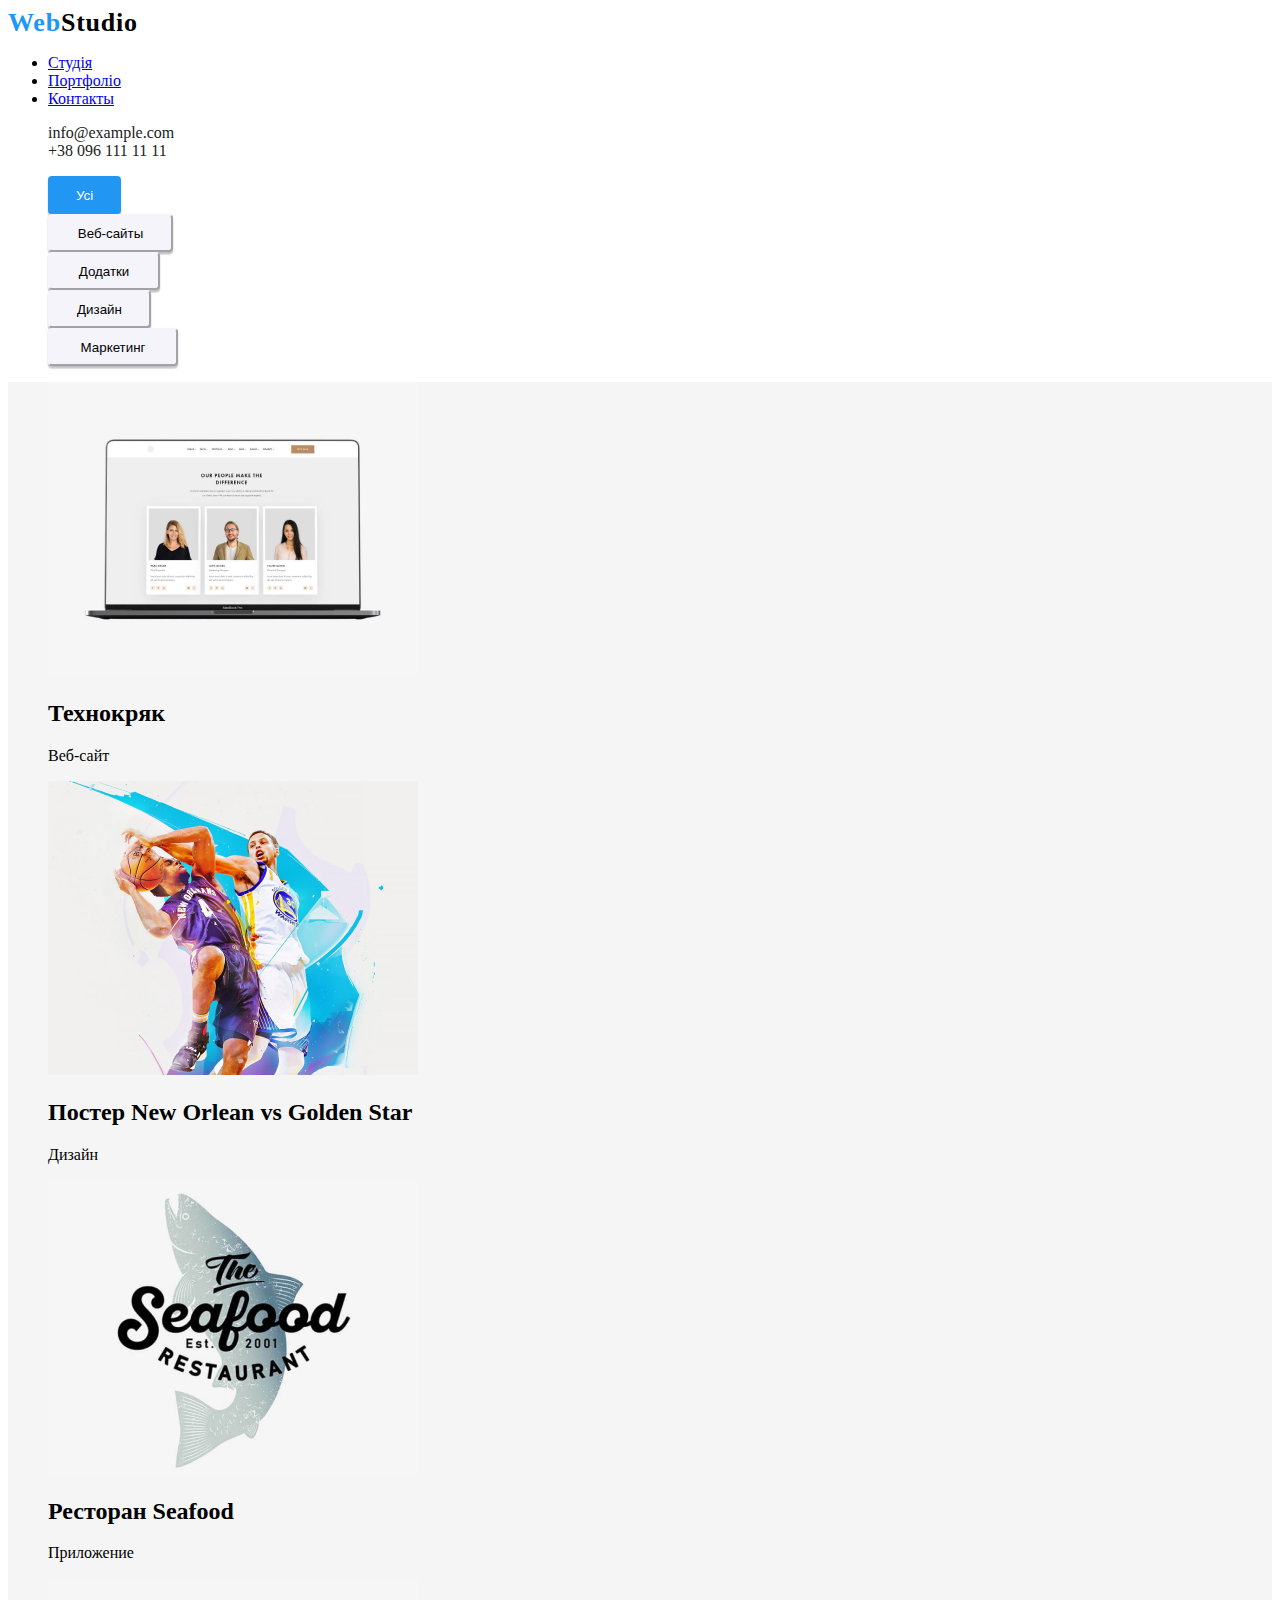
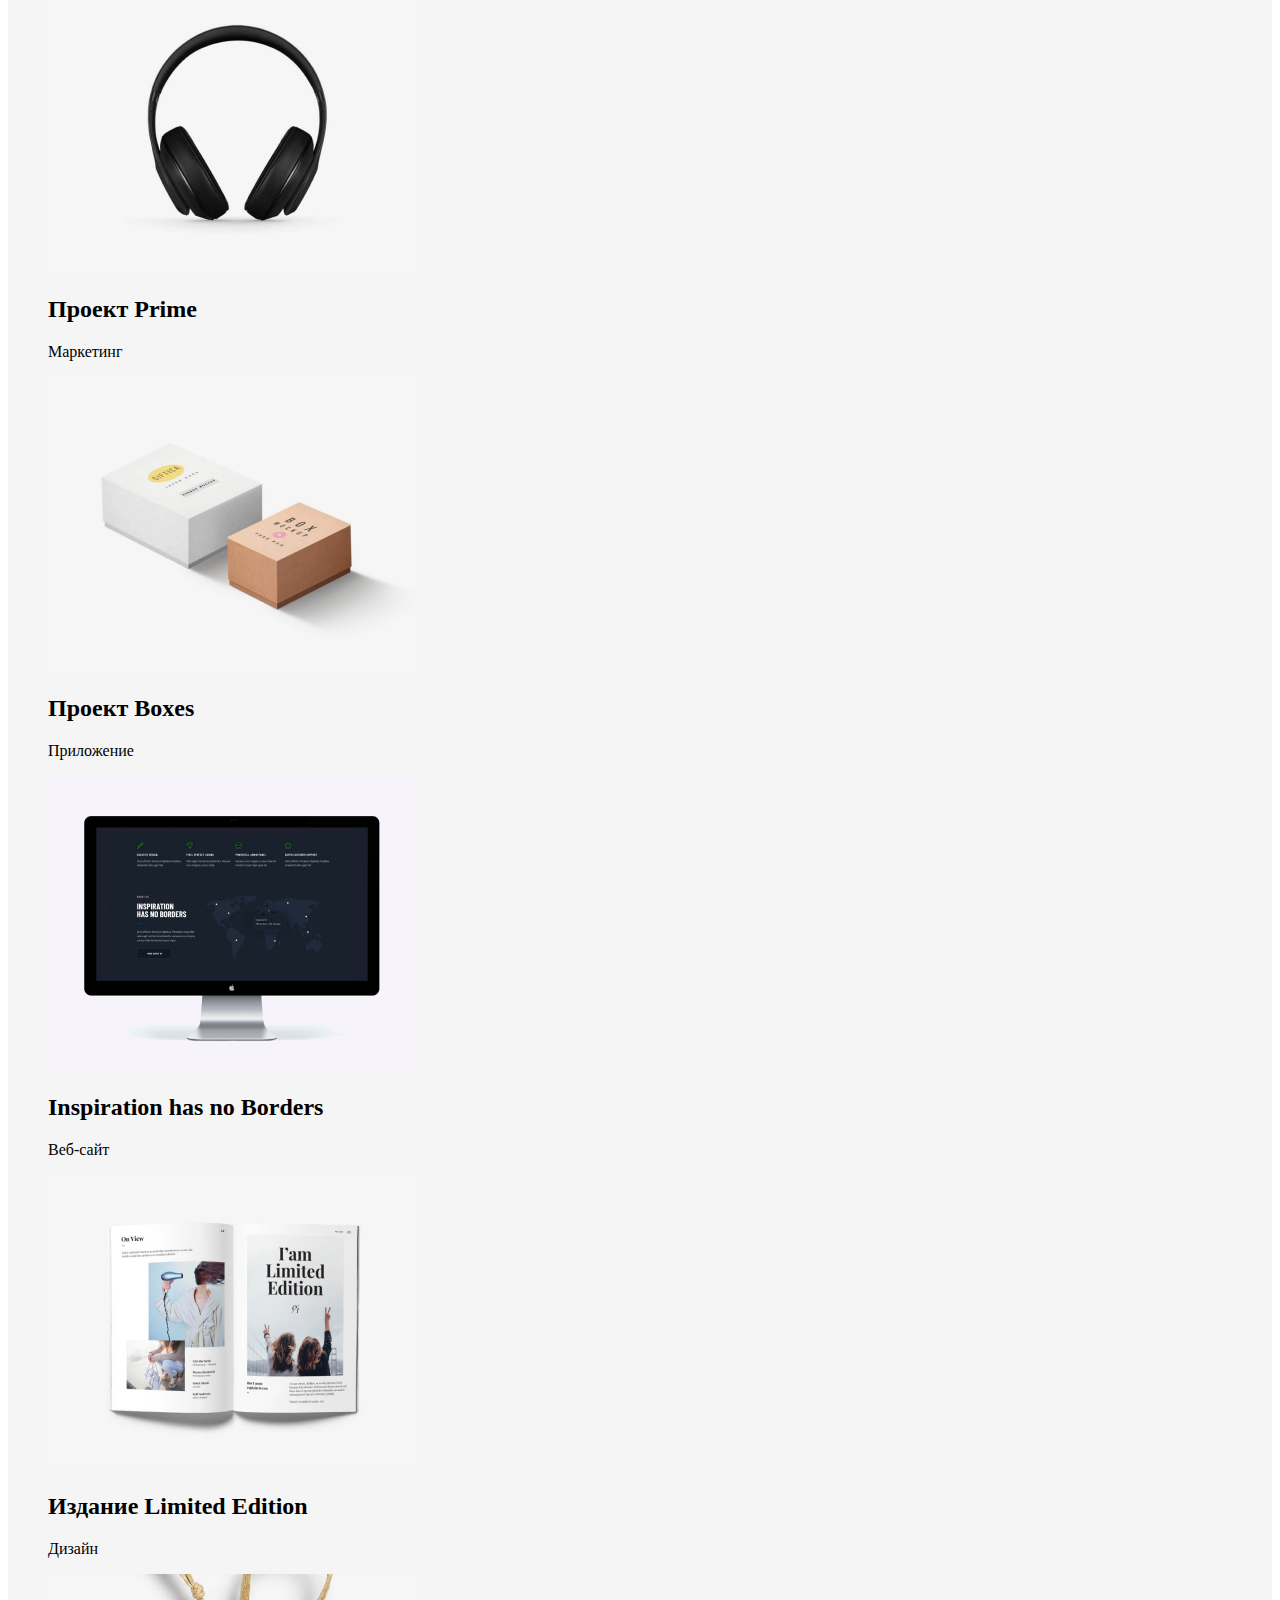
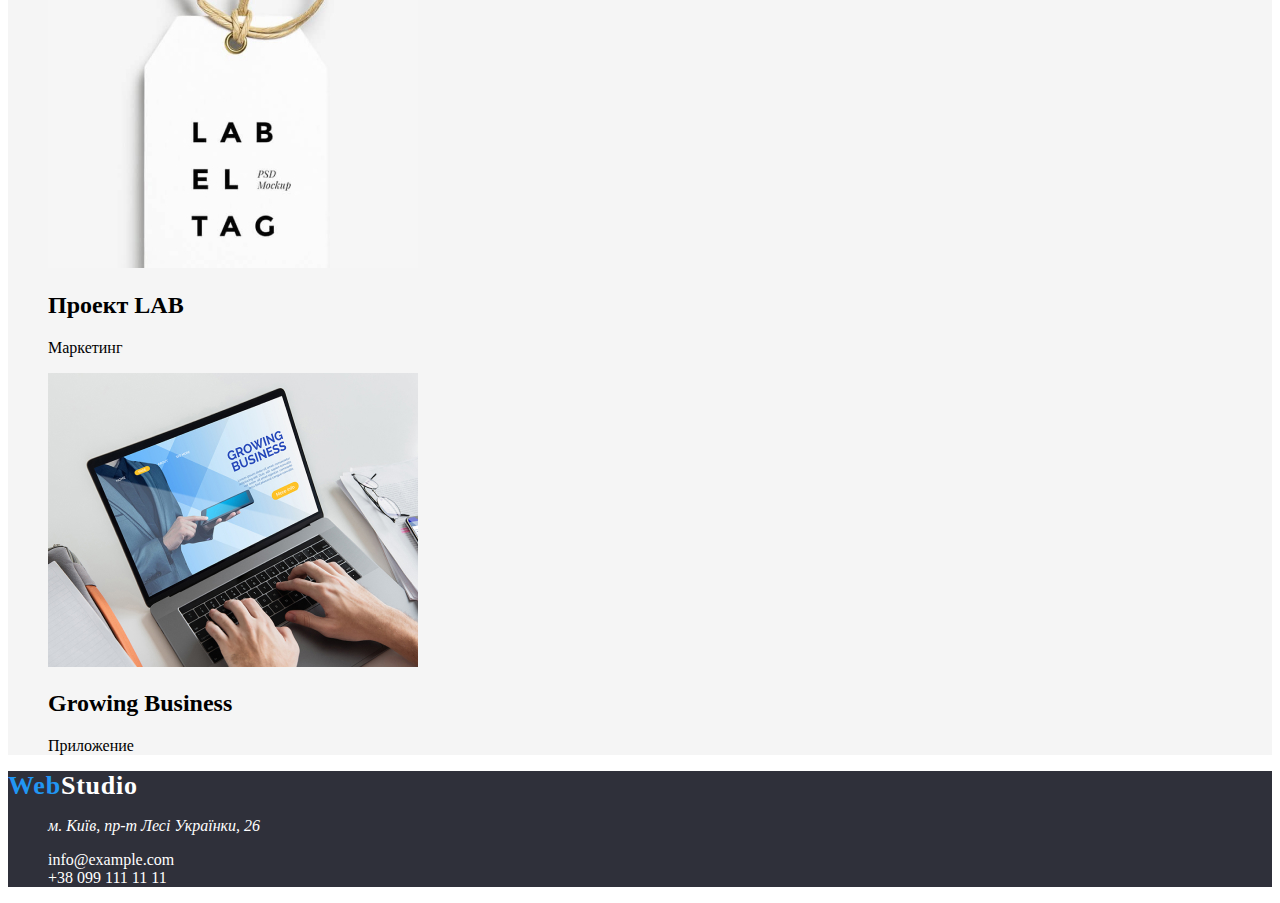
==== portfolio.html @ bb1ee70e "баги" ====
<!DOCTYPE html>
<html lang="uk">
  <head>
    <meta charset="UTF-8" />
    <meta http-equiv="X-UA-Compatible" content="IE=edge" />
    <meta name="viewport" content="width=device-width, initial-scale=1.0" />
    <title>портфолио с кучей ошибок=)</title>
    <link rel="stylesheet" href="css/styles.css" />
  </head>

  <body>
    <header>
      <nav>
        <!--лого-->
        <a class="logo link" href="./index.html">Web<span class="logo-header">Studio</span></a>
        <ul class="site-nav">
          <li>
            <a class="studia-link" href="./index.html">Студія</a>
          </li>
          <li>
            <a class="portfolio-link" href="./portfolio.html">Портфоліо</a>
          </li>
          <li>
            <a class="contact-link" href="#">Контакты</a>
          </li>
        </ul>
      </nav>
      <ul class="ul">
        <li>
          <a class="link" href="mailto:info@devstudio.com">info@example.com</a>
        </li>
        <li>
          <a class="link" href="tel:+380961111111">+38 096 111 11 11</a>
        </li>
      </ul>
    </header>
    <main>
      <!--начало 1 секции-->
      <section class="buttons">
        <ul class="ul">
          <li>
            <button type="button" class="button2">Усі</button>
          </li>
          <li>
            <button type="button" class="button3">Веб-сайты</button>
          </li>
          <li>
            <button type="button" class="button4">Додатки</button>
          </li>
          <li>
            <button type="button" class="button5">Дизайн</button>
          </li>
          <li>
            <button type="button" class="button6">Маркетинг</button>
          </li>
        </ul>
      </section>

      <!--начало 2 секции-->
      <section class="section white">
        <h1 class="visually-hidden">Очеь нужный текст</h1>
        <ul class="ul">
          <li>
            <img src="./image/8.jpg" alt="технокряк" width="370" />
            <h2>Технокряк</h2>
            <p>Веб-сайт</p>
          </li>
          <li>
            <img src="./image/9.jpg" alt="Постер New Orlean vs Golden Star" width="370" />
            <h2>Постер New Orlean vs Golden Star</h2>
            <p>Дизайн</p>
          </li>
          <li>
            <img src="./image/10.jpg" alt="Ресторан Seafood" width="370" />
            <h2>Ресторан Seafood</h2>
            <p>Приложение</p>
          </li>
          <li>
            <img src="./image/11.jpg" alt="Проект Prime" width="370" />
            <h2>Проект Prime</h2>
            <p>Маркетинг</p>
          </li>
          <li>
            <img src="./image/12.jpg" alt="Проект Boxes" width="370" />
            <h2>Проект Boxes</h2>
            <p>Приложение</p>
          </li>
          <li>
            <img src="./image/13.jpg" alt="Inspiration has no Borders" width="370" />
            <h2>Inspiration has no Borders</h2>
            <p>Веб-сайт</p>
          </li>
          <li>
            <img src="./image/14.jpg" alt="Издание Limited Edition" width="370" />
            <h2>Издание Limited Edition</h2>
            <p>Дизайн</p>
          </li>
          <li>
            <img src="./image/15.jpg" alt="Проект LAB" width="370" />
            <h2>Проект LAB</h2>
            <p>Маркетинг</p>
          </li>
          <li>
            <img src="./image/16.jpg" alt="Growing Business" />
            <h2>Growing Business</h2>
            <p>Приложение</p>
          </li>
        </ul>
      </section>
    </main>

    <!--футер-->
    <footer class="footer-black">
      <a class="logo link" href="./index.html">Web<span class="logo-footer">Studio</span></a>
      <address>
        <ul class="ul">
          <li>
            <a
              class="map link"
              href="https://goo.gl/maps/CPtrU1FHBa2aNyZL9"
              target="_blank"
              rel="noopener noreferrer nofollow"
              >м. Київ, пр-т Лесі Українки, 26</a
            >
          </li>
        </ul>
      </address>
      <ul class="ul">
        <li>
          <a class="contacts-footer link" href="mailto:info@example.com">info@example.com</a>
        </li>
        <li>
          <a class="contacts-footer link" href="tel:+380991111111">+38 099 111 11 11</a>
        </li>
      </ul>
    </footer>
  </body>
</html>
---- css/styles.css ----
:root {
  --color-background-primary: #ffffff;
  --color-background-secondary: #f5f4fa;
  --color-background-footer: #2f303a;
  --color-text-primary: #757575;
  --color-text-title: #212121;
  --color-accent: #2196f3;
  --color-logo: #000000;
  --color-hover: #188ce8;
}
.link {
  color: var(--color-text-title);
  text-decoration: none;
  list-style: none;
}
.link:hover {
  color: #2196f3;
}
.ul-header {
  color: var(--color-text-title);
  list-style: none;
  text-decoration: none;
}
.logo {
  font-family: 'Raleway';
  font-style: normal;
  font-weight: 700;
  font-size: 26px;
  letter-spacing: 0.03em;
  color: var(--color-accent);
}
.logo-header {
  color: var(--color-logo);
}
.logo-footer {
  color: var(--color-background-primary);
}
.ul {
  list-style: none;
}
.button {
  background: var(--color-accent);
  box-shadow: 0px 4px 4px rgba(0, 0, 0, 0.15);
  border-radius: 4px;
  color: var(--color-background-primary);
  width: 200px;
  height: 50px;
  border: 0;
}
.button:hover {
  background-color: var(--color-hover);
  color: var(--color-background-primary);
}
.section.black {
  background: var(--color-background-footer);
  color: rgb(255, 255, 255);
  transition: all 3;
}
.section.grey {
  background: var(--color-background-secondary);
}
.section.white {
  background: #f5f5f5;
}
.footer-black {
  color: rgb(255, 255, 255);
  background: #2f303a;
  transition: all 3;
}
.map {
  color: #ffffff;
}
.contacts-footer {
  color: #ffffff;
}
.button2 {
  background: #2196f3;
  width: 73px;
  height: 38px;
  color: #ffffff;
  border: 0;
  box-shadow: 0px 3px 1px rgba(0, 0, 0, 0.1), 0px 1px 2px rgba(0, 0, 0, 0.08),
    0px 2px 2px rgba(0, 0, 0, 0.12);
  border-radius: 4px;
}
.button2:hover {
  background-color: var(--color-hover);
  color: #ffffff;
}
.button3 {
  width: 125px;
  height: 38px;
  background: #f5f4fa;
  border-radius: 4px;
  border: 10;
  border-color: #f5f4fa;
  box-shadow: 0px 3px 1px rgba(0, 0, 0, 0.1), 0px 1px 2px rgba(0, 0, 0, 0.08),
    0px 2px 2px rgba(0, 0, 0, 0.12);
}
.button3:hover {
  border-color: var(--color-hover);
}
.button4 {
  width: 112px;
  height: 38px;
  background: #f5f4fa;
  border-radius: 4px;
  border: 10;
  border-color: #f5f4fa;
  box-shadow: 0px 3px 1px rgba(0, 0, 0, 0.1), 0px 1px 2px rgba(0, 0, 0, 0.08),
    0px 2px 2px rgba(0, 0, 0, 0.12);
}
.button4:hover {
  border-color: var(--color-hover);
}
.button5 {
  width: 103px;
  height: 38px;
  background: #f5f4fa;
  border-radius: 4px;
  border: 10;
  border-color: #f5f4fa;
  box-shadow: 0px 3px 1px rgba(0, 0, 0, 0.1), 0px 1px 2px rgba(0, 0, 0, 0.08),
    0px 2px 2px rgba(0, 0, 0, 0.12);
}
.button5:hover {
  border-color: var(--color-hover);
}
.button6 {
  width: 130px;
  height: 38px;
  background: #f5f4fa;
  border-radius: 4px;
  border: 10;
  border-color: #f5f4fa;
  box-shadow: 0px 3px 1px rgba(0, 0, 0, 0.1), 0px 1px 2px rgba(0, 0, 0, 0.08),
    0px 2px 2px rgba(0, 0, 0, 0.12);
}
.button6:hover {
  border-color: var(--color-hover);
}
/*штука для скрытия текста*/
.visually-hidden {
  position: absolute;
  width: 1px;
  height: 1px;
  margin: -1px;
  border: 0;
  padding: 0;

  white-space: nowrap;
  clip-path: inset(100%);
  clip: rect(0 0 0 0);
  overflow: hidden;
}
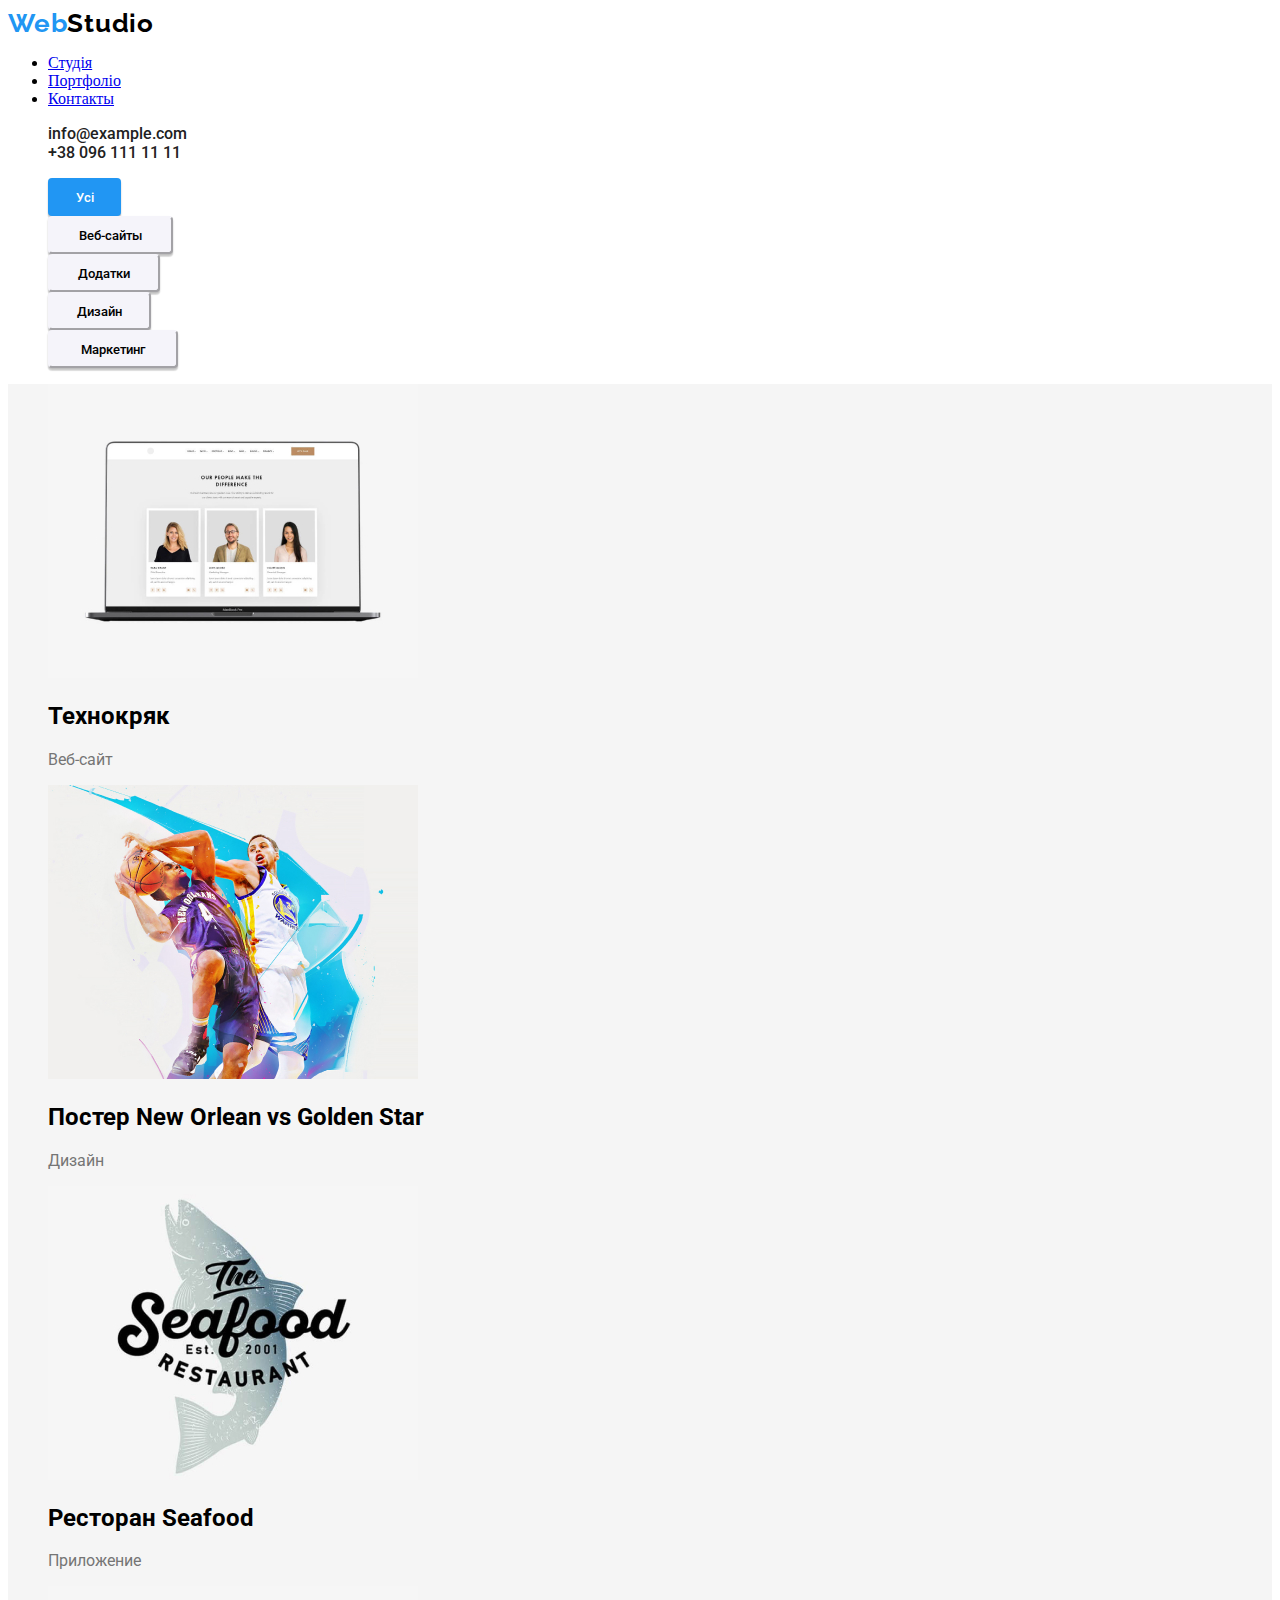
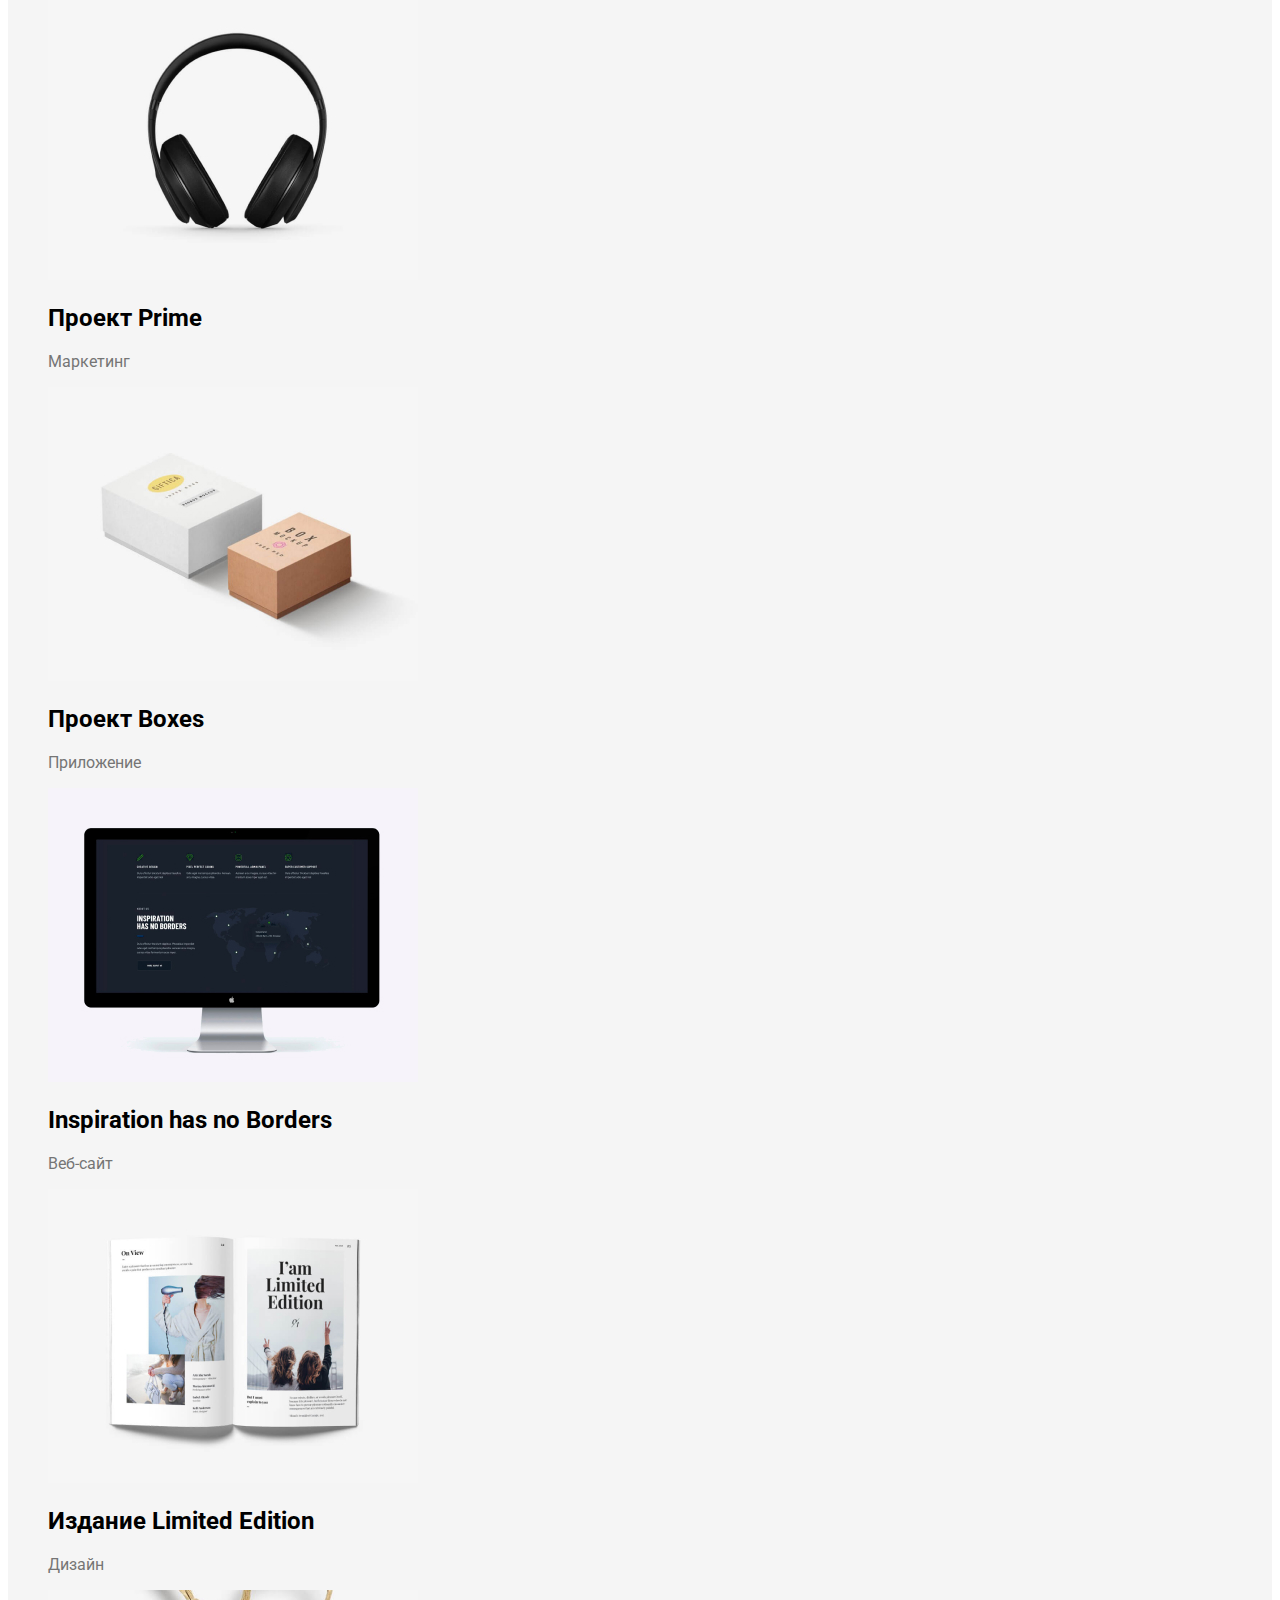
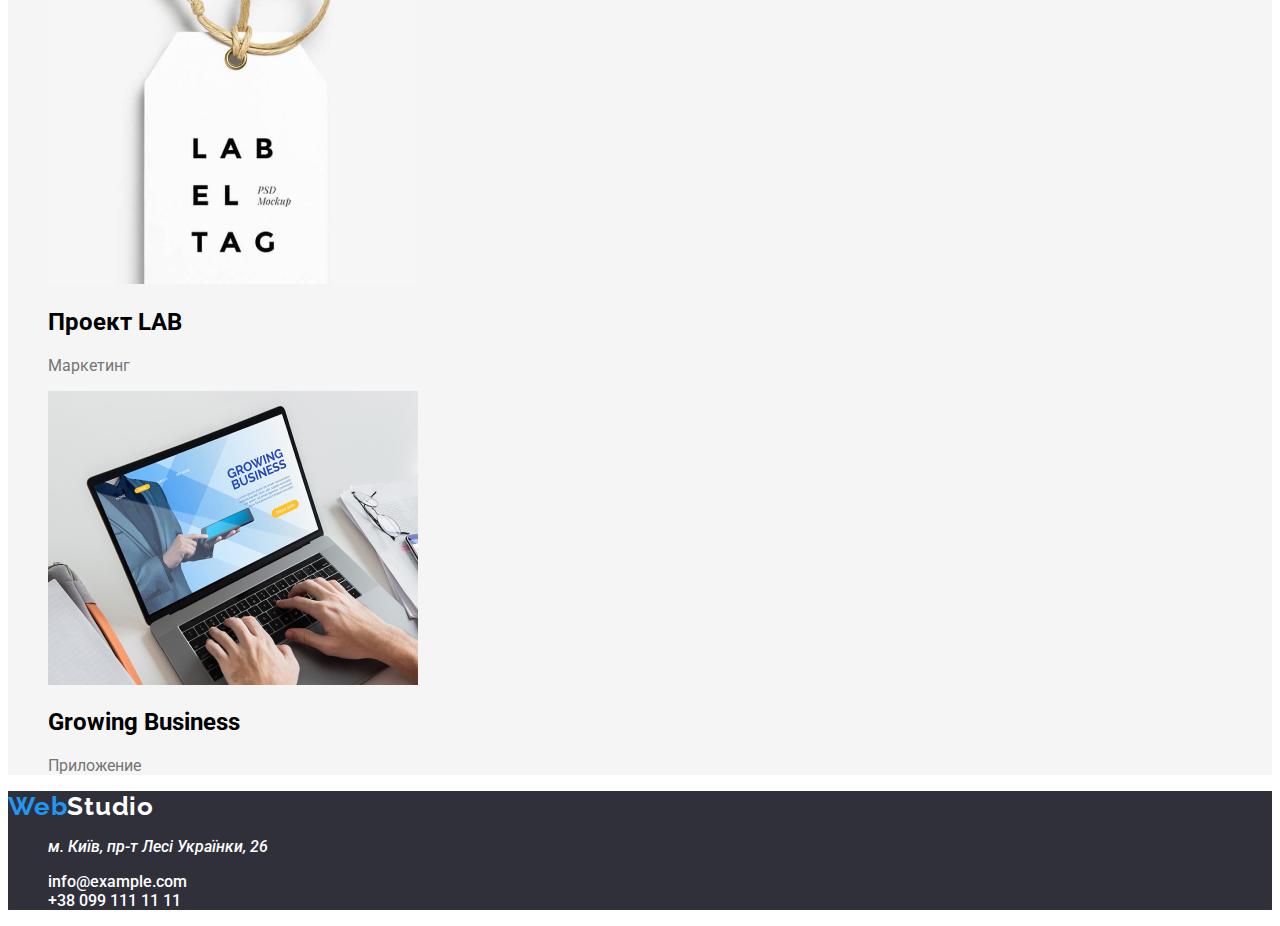
==== commit 1db8d76a: "добавил стили полностью" ====
--- a/portfolio.html
+++ b/portfolio.html
@@ -5,6 +5,10 @@
     <meta http-equiv="X-UA-Compatible" content="IE=edge" />
     <meta name="viewport" content="width=device-width, initial-scale=1.0" />
     <title>портфолио с кучей ошибок=)</title>
+    <link
+      href="https://fonts.googleapis.com/css2?family=Raleway:wght@700&family=Roboto:wght@400;500;700;900&display=swap"
+      rel="stylesheet"
+    />
     <link rel="stylesheet" href="css/styles.css" />
   </head>
 
@@ -14,6 +18,7 @@
         <!--лого-->
         <a class="logo link" href="./index.html">Web<span class="logo-header">Studio</span></a>
         <ul class="site-nav">
+          <!--навигация-->
           <li>
             <a class="studia-link" href="./index.html">Студія</a>
           </li>
@@ -25,7 +30,7 @@
           </li>
         </ul>
       </nav>
-      <ul class="ul">
+      <ul class="ul-header">
         <li>
           <a class="link" href="mailto:info@devstudio.com">info@example.com</a>
         </li>
--- a/css/styles.css
+++ b/css/styles.css
@@ -2,16 +2,22 @@
   --color-background-primary: #ffffff;
   --color-background-secondary: #f5f4fa;
   --color-background-footer: #2f303a;
-  --color-text-primary: #757575;
+  --color-p: #757575;
   --color-text-title: #212121;
   --color-accent: #2196f3;
   --color-logo: #000000;
   --color-hover: #188ce8;
+  --font-main: 'Roboto', sans-serif;
+  --font-logo: 'Raleway', sans-serif;
 }
+/* ===== cтудия,портфолио,контакты почему то не получают стили и остаються с точками =( ===== */
 .link {
   color: var(--color-text-title);
   text-decoration: none;
   list-style: none;
+  font-family: 'Roboto', sans-serif;
+  font-style: Medium;
+  font-weight: 500;
 }
 .link:hover {
   color: #2196f3;
@@ -20,6 +26,9 @@
   color: var(--color-text-title);
   list-style: none;
   text-decoration: none;
+  font-family: 'Roboto', sans-serif;
+  font-style: Medium;
+  font-weight: 500;
 }
 .logo {
   font-family: 'Raleway';
@@ -35,6 +44,23 @@
 .logo-footer {
   color: var(--color-background-primary);
 }
+.h1 {
+  font-family: 'Roboto', sans-serif;
+  font-weight: 900;
+}
+h2 {
+  font-family: 'Roboto', sans-serif;
+  font-weight: 700;
+}
+h3 {
+  font-family: 'Roboto', sans-serif;
+  font-weight: 500;
+}
+p {
+  font-family: 'Roboto', sans-serif;
+  font-weight: 400;
+  color: var(--color-p);
+}
 .ul {
   list-style: none;
 }
@@ -46,6 +72,8 @@
   width: 200px;
   height: 50px;
   border: 0;
+  font-family: 'Roboto', sans-serif;
+  font-weight: 700;
 }
 .button:hover {
   background-color: var(--color-hover);
@@ -82,6 +110,8 @@
   box-shadow: 0px 3px 1px rgba(0, 0, 0, 0.1), 0px 1px 2px rgba(0, 0, 0, 0.08),
     0px 2px 2px rgba(0, 0, 0, 0.12);
   border-radius: 4px;
+  font-family: 'Roboto', sans-serif;
+  font-weight: 500;
 }
 .button2:hover {
   background-color: var(--color-hover);
@@ -96,6 +126,8 @@
   border-color: #f5f4fa;
   box-shadow: 0px 3px 1px rgba(0, 0, 0, 0.1), 0px 1px 2px rgba(0, 0, 0, 0.08),
     0px 2px 2px rgba(0, 0, 0, 0.12);
+  font-family: 'Roboto', sans-serif;
+  font-weight: 500;
 }
 .button3:hover {
   border-color: var(--color-hover);
@@ -109,6 +141,8 @@
   border-color: #f5f4fa;
   box-shadow: 0px 3px 1px rgba(0, 0, 0, 0.1), 0px 1px 2px rgba(0, 0, 0, 0.08),
     0px 2px 2px rgba(0, 0, 0, 0.12);
+  font-family: 'Roboto', sans-serif;
+  font-weight: 500;
 }
 .button4:hover {
   border-color: var(--color-hover);
@@ -122,6 +156,8 @@
   border-color: #f5f4fa;
   box-shadow: 0px 3px 1px rgba(0, 0, 0, 0.1), 0px 1px 2px rgba(0, 0, 0, 0.08),
     0px 2px 2px rgba(0, 0, 0, 0.12);
+  font-family: 'Roboto', sans-serif;
+  font-weight: 500;
 }
 .button5:hover {
   border-color: var(--color-hover);
@@ -135,6 +171,8 @@
   border-color: #f5f4fa;
   box-shadow: 0px 3px 1px rgba(0, 0, 0, 0.1), 0px 1px 2px rgba(0, 0, 0, 0.08),
     0px 2px 2px rgba(0, 0, 0, 0.12);
+  font-family: 'Roboto', sans-serif;
+  font-weight: 500;
 }
 .button6:hover {
   border-color: var(--color-hover);
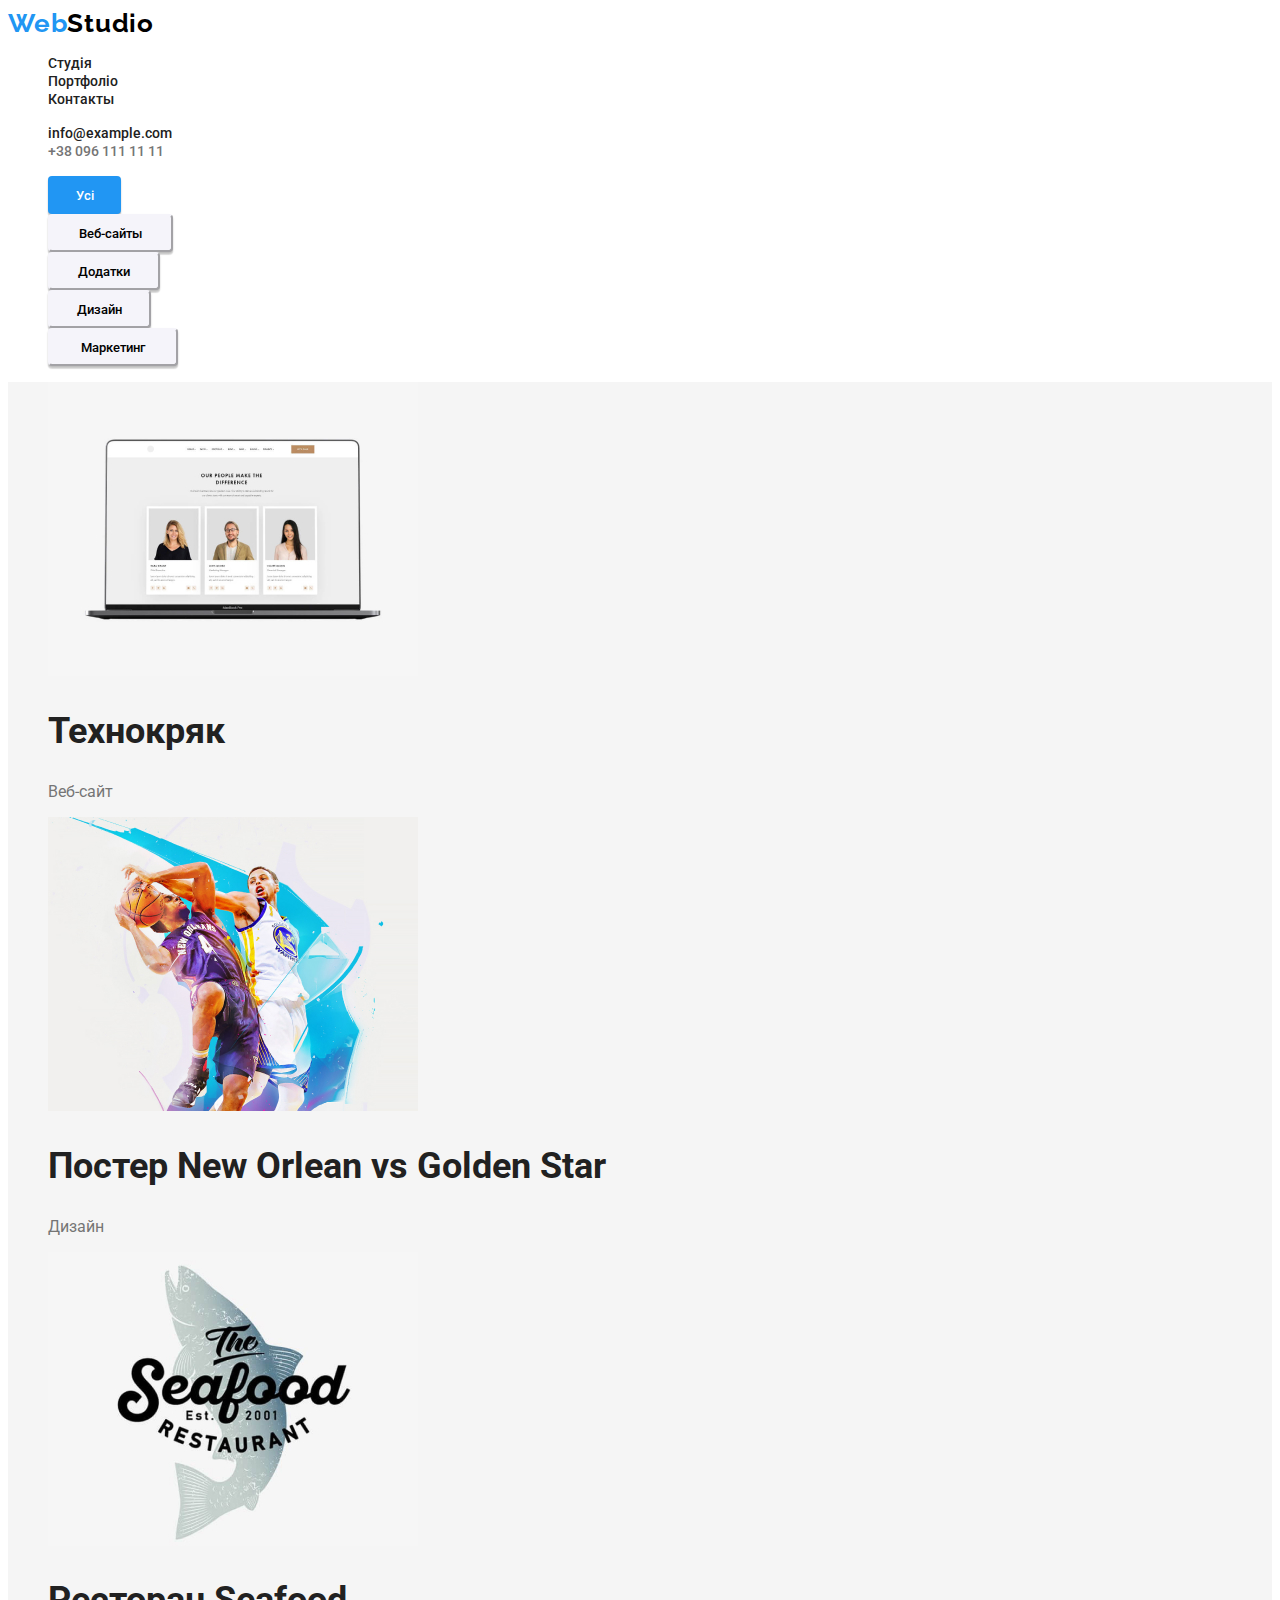
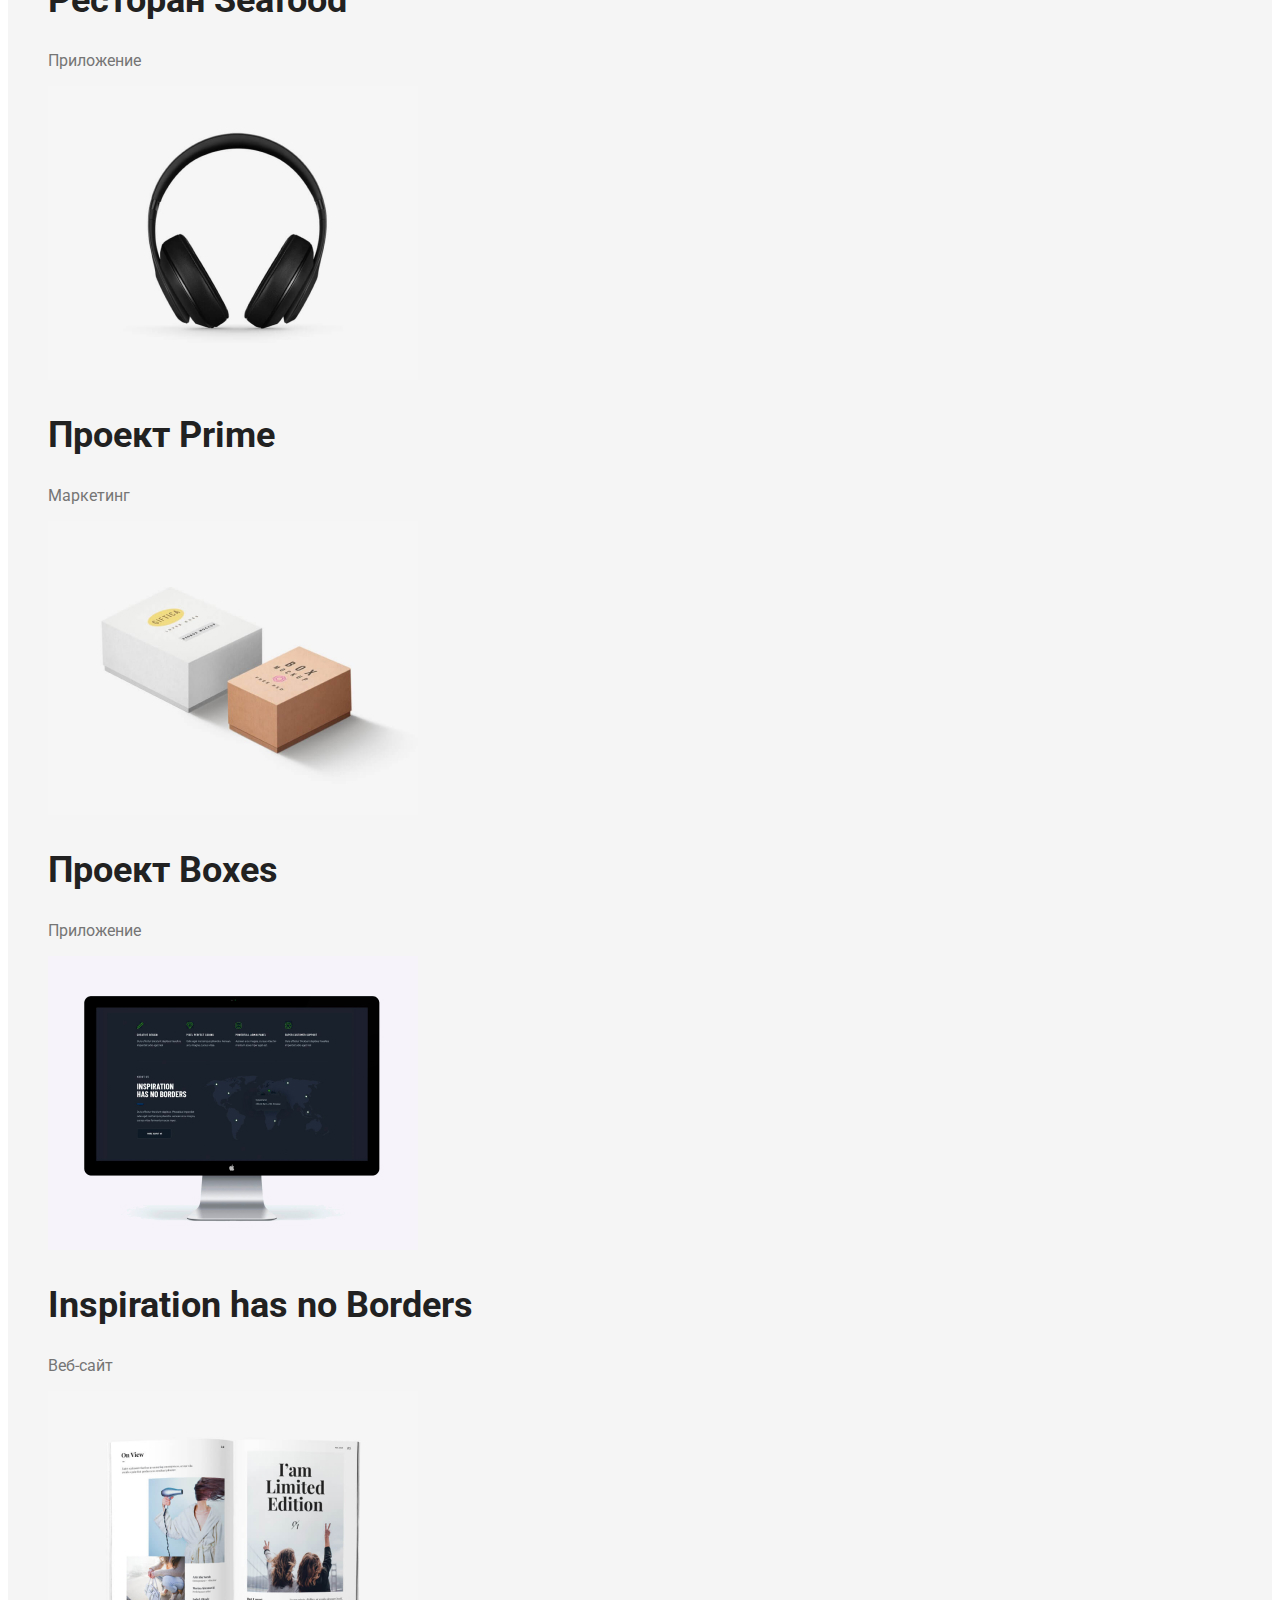
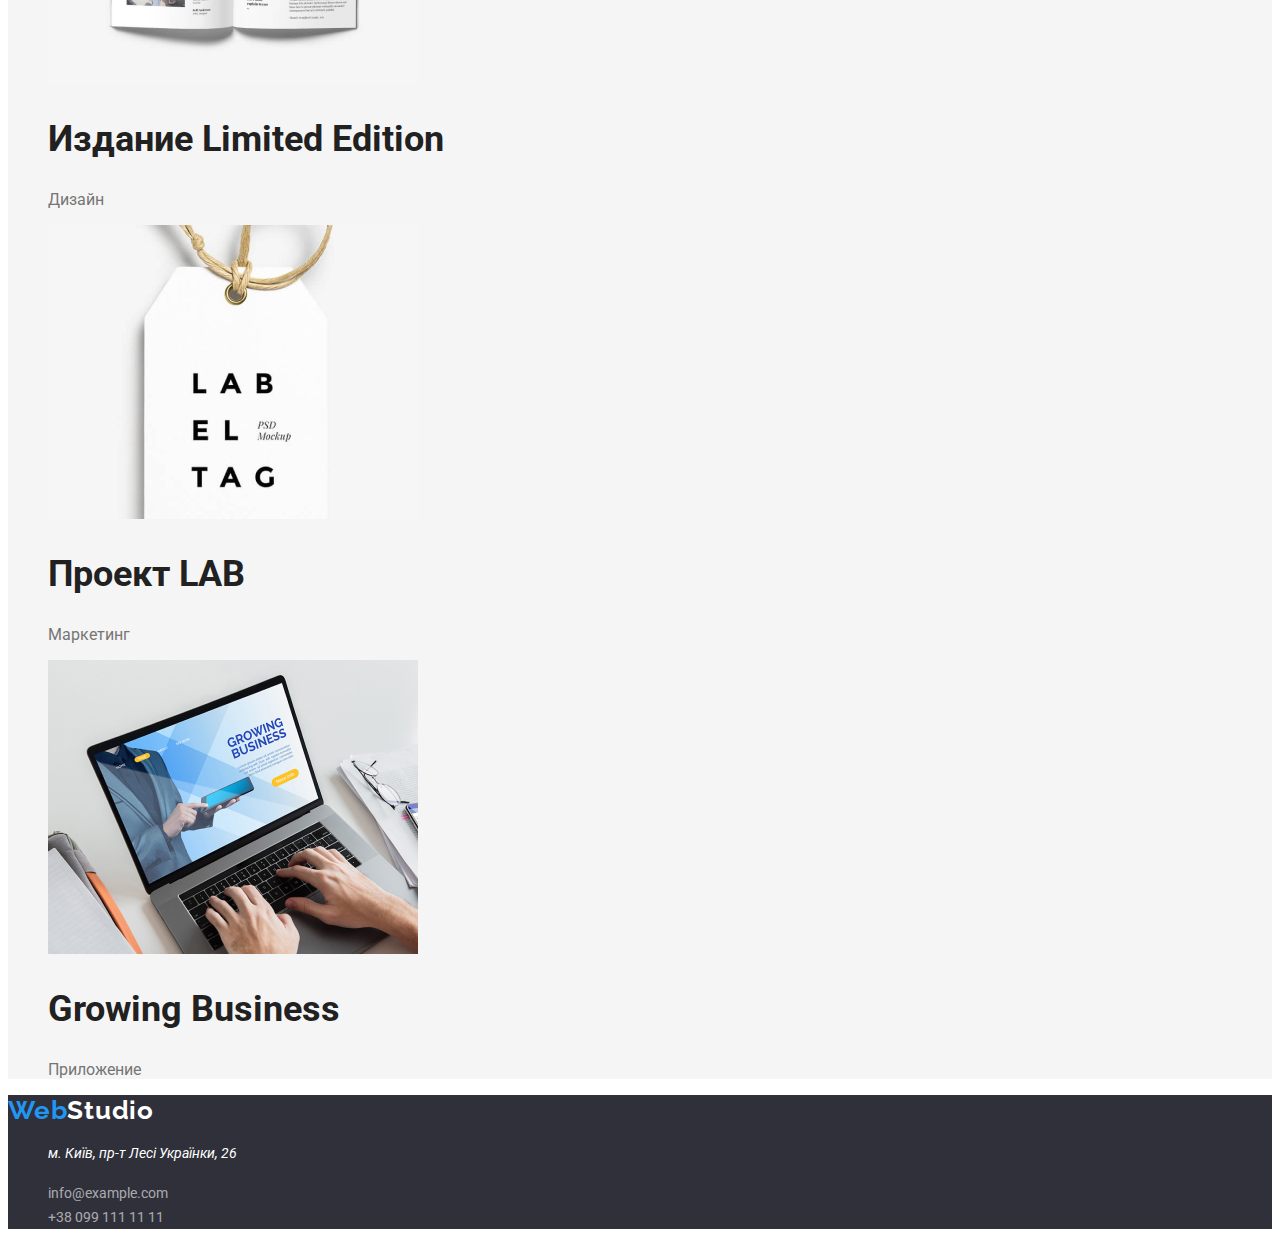
==== commit 4bdf6ed7: "Вроде б исправил" ====
--- a/portfolio.html
+++ b/portfolio.html
@@ -9,7 +9,7 @@
       href="https://fonts.googleapis.com/css2?family=Raleway:wght@700&family=Roboto:wght@400;500;700;900&display=swap"
       rel="stylesheet"
     />
-    <link rel="stylesheet" href="css/styles.css" />
+    <link rel="stylesheet" href="./css/styles.css" />
   </head>
 
   <body>
@@ -32,10 +32,10 @@
       </nav>
       <ul class="ul-header">
         <li>
-          <a class="link" href="mailto:info@devstudio.com">info@example.com</a>
+          <a class="mail-link" href="mailto:info@devstudio.com">info@example.com</a>
         </li>
         <li>
-          <a class="link" href="tel:+380961111111">+38 096 111 11 11</a>
+          <a class="namber-link" href="tel:+380961111111">+38 096 111 11 11</a>
         </li>
       </ul>
     </header>
@@ -67,47 +67,47 @@
         <ul class="ul">
           <li>
             <img src="./image/8.jpg" alt="технокряк" width="370" />
-            <h2>Технокряк</h2>
+            <h2 class="subject">Технокряк</h2>
             <p>Веб-сайт</p>
           </li>
           <li>
             <img src="./image/9.jpg" alt="Постер New Orlean vs Golden Star" width="370" />
-            <h2>Постер New Orlean vs Golden Star</h2>
+            <h2 class="subject">Постер New Orlean vs Golden Star</h2>
             <p>Дизайн</p>
           </li>
           <li>
             <img src="./image/10.jpg" alt="Ресторан Seafood" width="370" />
-            <h2>Ресторан Seafood</h2>
+            <h2 class="subject">Ресторан Seafood</h2>
             <p>Приложение</p>
           </li>
           <li>
             <img src="./image/11.jpg" alt="Проект Prime" width="370" />
-            <h2>Проект Prime</h2>
+            <h2 class="subject">Проект Prime</h2>
             <p>Маркетинг</p>
           </li>
           <li>
             <img src="./image/12.jpg" alt="Проект Boxes" width="370" />
-            <h2>Проект Boxes</h2>
+            <h2 class="subject">Проект Boxes</h2>
             <p>Приложение</p>
           </li>
           <li>
             <img src="./image/13.jpg" alt="Inspiration has no Borders" width="370" />
-            <h2>Inspiration has no Borders</h2>
+            <h2 class="subject">Inspiration has no Borders</h2>
             <p>Веб-сайт</p>
           </li>
           <li>
             <img src="./image/14.jpg" alt="Издание Limited Edition" width="370" />
-            <h2>Издание Limited Edition</h2>
+            <h2 class="subject">Издание Limited Edition</h2>
             <p>Дизайн</p>
           </li>
           <li>
             <img src="./image/15.jpg" alt="Проект LAB" width="370" />
-            <h2>Проект LAB</h2>
+            <h2 class="subject">Проект LAB</h2>
             <p>Маркетинг</p>
           </li>
           <li>
             <img src="./image/16.jpg" alt="Growing Business" />
-            <h2>Growing Business</h2>
+            <h2 class="subject">Growing Business</h2>
             <p>Приложение</p>
           </li>
         </ul>
--- a/css/styles.css
+++ b/css/styles.css
@@ -10,25 +10,91 @@
   --font-main: 'Roboto', sans-serif;
   --font-logo: 'Raleway', sans-serif;
 }
+.body {
+  font-family: 'Roboto', sans-serif;
+  font-weight: 500;
+  list-style: none;
+  text-decoration: none;
+  background-color: #ffffff;
+  color: var(--color-text-title);
+  font-size: 14px;
+}
 /* ===== cтудия,портфолио,контакты почему то не получают стили и остаються с точками =( ===== */
+.studia-link {
+  color: var(--color-text-title);
+  font-family: 'Roboto', sans-serif;
+  font-weight: 500;
+  font-size: 14px;
+  font-style: medium;
+  letter-spacing: 2%;
+  text-decoration: none;
+  line-height: 16px;
+}
+.studia-link:hover {
+  text-decoration: underline;
+  color: #2196f3;
+}
+.portfolio-link {
+  color: var(--color-text-title);
+  font-family: 'Roboto', sans-serif;
+  font-weight: 500;
+  font-size: 14px;
+  font-style: medium;
+  letter-spacing: 2%;
+  text-decoration: none;
+  line-height: 16px;
+}
+.portfolio-link:hover {
+  text-decoration: underline;
+  color: #2196f3;
+}
+.contact-link {
+  color: var(--color-text-title);
+  font-family: 'Roboto', sans-serif;
+  font-weight: 500;
+  font-size: 14px;
+  font-style: medium;
+  letter-spacing: 2%;
+  text-decoration: none;
+  line-height: 16px;
+}
+.contact-link:hover {
+  text-decoration: underline;
+  color: #2196f3;
+}
 .link {
-  color: var(--color-text-title);
-  text-decoration: none;
-  list-style: none;
-  font-family: 'Roboto', sans-serif;
-  font-style: Medium;
-  font-weight: 500;
+  text-decoration: none;
 }
 .link:hover {
-  color: #2196f3;
-}
-.ul-header {
-  color: var(--color-text-title);
-  list-style: none;
-  text-decoration: none;
-  font-family: 'Roboto', sans-serif;
-  font-style: Medium;
-  font-weight: 500;
+  text-decoration: underline;
+}
+.mail-link {
+  color: var(--color-text-title);
+  font-family: 'Roboto', sans-serif;
+  font-weight: 500;
+  font-size: 14px;
+  font-style: medium;
+  letter-spacing: 2%;
+  text-decoration: none;
+  line-height: 16px;
+}
+.mail-link:hover {
+  text-decoration: underline;
+  color: #2196f3;
+}
+.namber-link {
+  color: #757575;
+  font-family: 'Roboto', sans-serif;
+  font-weight: 500;
+  font-size: 14px;
+  font-style: medium;
+  letter-spacing: 2%;
+  text-decoration: none;
+  line-height: 16px;
+}
+.namber-link:hover {
+  text-decoration: underline;
+  color: #2196f3;
 }
 .logo {
   font-family: 'Raleway';
@@ -44,25 +110,48 @@
 .logo-footer {
   color: var(--color-background-primary);
 }
-.h1 {
+.title {
   font-family: 'Roboto', sans-serif;
   font-weight: 900;
-}
-h2 {
+  color: #ffffff;
+  font-style: Black;
+  font-size: 44px;
+  line-height: 60px;
+  line-height: 116%;
+  align: Center;
+  vertical-align: Top;
+  letter-spacing: 6%;
+  text-transform: uppercase;
+}
+.subject {
   font-family: 'Roboto', sans-serif;
   font-weight: 700;
-}
-h3 {
-  font-family: 'Roboto', sans-serif;
-  font-weight: 500;
+  color: var(--color-text-title);
+  font-style: bold;
+  letter-spacing: 3%;
+  font-size: 36px;
+}
+.heading {
+  font-family: 'Roboto', sans-serif;
+  font-weight: 500;
+  color: var(--color-text-title);
+  font-style: Medium;
+  letter-spacing: 3%;
+  font-size: 16px;
 }
 p {
   font-family: 'Roboto', sans-serif;
   font-weight: 400;
   color: var(--color-p);
-}
-.ul {
+  font-style: normal;
+  letter-spacing: 3%;
+  font-size: 16px;
+}
+ul {
   list-style: none;
+}
+.heading-uppercase {
+  text-transform: uppercase;
 }
 .button {
   background: var(--color-accent);
@@ -90,6 +179,82 @@
 .section.white {
   background: #f5f5f5;
 }
+.button2 {
+  background: #2196f3;
+  width: 73px;
+  height: 38px;
+  color: #ffffff;
+  border: 0;
+  box-shadow: 0px 3px 1px rgba(0, 0, 0, 0.1), 0px 1px 2px rgba(0, 0, 0, 0.08),
+    0px 2px 2px rgba(0, 0, 0, 0.12);
+  border-radius: 4px;
+  font-family: 'Roboto', sans-serif;
+  font-weight: 500;
+}
+.button2:hover {
+  background-color: var(--color-hover);
+  color: #ffffff;
+}
+.button3 {
+  width: 125px;
+  height: 38px;
+  background: #f5f4fa;
+  border-radius: 4px;
+  border: 10;
+  border-color: #f5f4fa;
+  box-shadow: 0px 3px 1px rgba(0, 0, 0, 0.1), 0px 1px 2px rgba(0, 0, 0, 0.08),
+    0px 2px 2px rgba(0, 0, 0, 0.12);
+  font-family: 'Roboto', sans-serif;
+  font-weight: 500;
+}
+.button3:hover {
+  border-color: var(--color-hover);
+}
+.button4 {
+  width: 112px;
+  height: 38px;
+  background: #f5f4fa;
+  border-radius: 4px;
+  border: 10;
+  border-color: #f5f4fa;
+  box-shadow: 0px 3px 1px rgba(0, 0, 0, 0.1), 0px 1px 2px rgba(0, 0, 0, 0.08),
+    0px 2px 2px rgba(0, 0, 0, 0.12);
+  font-family: 'Roboto', sans-serif;
+  font-weight: 500;
+}
+.button4:hover {
+  border-color: var(--color-hover);
+}
+.button5 {
+  width: 103px;
+  height: 38px;
+  background: #f5f4fa;
+  border-radius: 4px;
+  border: 10;
+  border-color: #f5f4fa;
+  box-shadow: 0px 3px 1px rgba(0, 0, 0, 0.1), 0px 1px 2px rgba(0, 0, 0, 0.08),
+    0px 2px 2px rgba(0, 0, 0, 0.12);
+  font-family: 'Roboto', sans-serif;
+  font-weight: 500;
+}
+.button5:hover {
+  border-color: var(--color-hover);
+}
+.button6 {
+  width: 130px;
+  height: 38px;
+  background: #f5f4fa;
+  border-radius: 4px;
+  border: 10;
+  border-color: #f5f4fa;
+  box-shadow: 0px 3px 1px rgba(0, 0, 0, 0.1), 0px 1px 2px rgba(0, 0, 0, 0.08),
+    0px 2px 2px rgba(0, 0, 0, 0.12);
+  font-family: 'Roboto', sans-serif;
+  font-weight: 500;
+}
+.button6:hover {
+  border-color: var(--color-hover);
+}
 .footer-black {
   color: rgb(255, 255, 255);
   background: #2f303a;
@@ -97,86 +262,33 @@
 }
 .map {
   color: #ffffff;
+  font-family: 'Roboto', sans-serif;
+  font-weight: 400;
+  font-size: 14px;
+  font-style: medium;
+  letter-spacing: 3%;
+  text-decoration: none;
+  line-height: 24px;
+}
+.map:hover {
+  text-decoration: underline;
+  color: #2196f3;
 }
 .contacts-footer {
-  color: #ffffff;
-}
-.button2 {
-  background: #2196f3;
-  width: 73px;
-  height: 38px;
-  color: #ffffff;
-  border: 0;
-  box-shadow: 0px 3px 1px rgba(0, 0, 0, 0.1), 0px 1px 2px rgba(0, 0, 0, 0.08),
-    0px 2px 2px rgba(0, 0, 0, 0.12);
-  border-radius: 4px;
-  font-family: 'Roboto', sans-serif;
-  font-weight: 500;
-}
-.button2:hover {
-  background-color: var(--color-hover);
-  color: #ffffff;
-}
-.button3 {
-  width: 125px;
-  height: 38px;
-  background: #f5f4fa;
-  border-radius: 4px;
-  border: 10;
-  border-color: #f5f4fa;
-  box-shadow: 0px 3px 1px rgba(0, 0, 0, 0.1), 0px 1px 2px rgba(0, 0, 0, 0.08),
-    0px 2px 2px rgba(0, 0, 0, 0.12);
-  font-family: 'Roboto', sans-serif;
-  font-weight: 500;
-}
-.button3:hover {
-  border-color: var(--color-hover);
-}
-.button4 {
-  width: 112px;
-  height: 38px;
-  background: #f5f4fa;
-  border-radius: 4px;
-  border: 10;
-  border-color: #f5f4fa;
-  box-shadow: 0px 3px 1px rgba(0, 0, 0, 0.1), 0px 1px 2px rgba(0, 0, 0, 0.08),
-    0px 2px 2px rgba(0, 0, 0, 0.12);
-  font-family: 'Roboto', sans-serif;
-  font-weight: 500;
-}
-.button4:hover {
-  border-color: var(--color-hover);
-}
-.button5 {
-  width: 103px;
-  height: 38px;
-  background: #f5f4fa;
-  border-radius: 4px;
-  border: 10;
-  border-color: #f5f4fa;
-  box-shadow: 0px 3px 1px rgba(0, 0, 0, 0.1), 0px 1px 2px rgba(0, 0, 0, 0.08),
-    0px 2px 2px rgba(0, 0, 0, 0.12);
-  font-family: 'Roboto', sans-serif;
-  font-weight: 500;
-}
-.button5:hover {
-  border-color: var(--color-hover);
-}
-.button6 {
-  width: 130px;
-  height: 38px;
-  background: #f5f4fa;
-  border-radius: 4px;
-  border: 10;
-  border-color: #f5f4fa;
-  box-shadow: 0px 3px 1px rgba(0, 0, 0, 0.1), 0px 1px 2px rgba(0, 0, 0, 0.08),
-    0px 2px 2px rgba(0, 0, 0, 0.12);
-  font-family: 'Roboto', sans-serif;
-  font-weight: 500;
-}
-.button6:hover {
-  border-color: var(--color-hover);
-}
+  color: rgba(255, 255, 255, 0.6);
+  font-family: 'Roboto', sans-serif;
+  font-weight: 400;
+  font-size: 14px;
+  font-style: medium;
+  letter-spacing: 3%;
+  text-decoration: none;
+  line-height: 24px;
+}
+.contacts-footer:hover {
+  text-decoration: underline;
+  color: #2196f3;
+}
+
 /*штука для скрытия текста*/
 .visually-hidden {
   position: absolute;
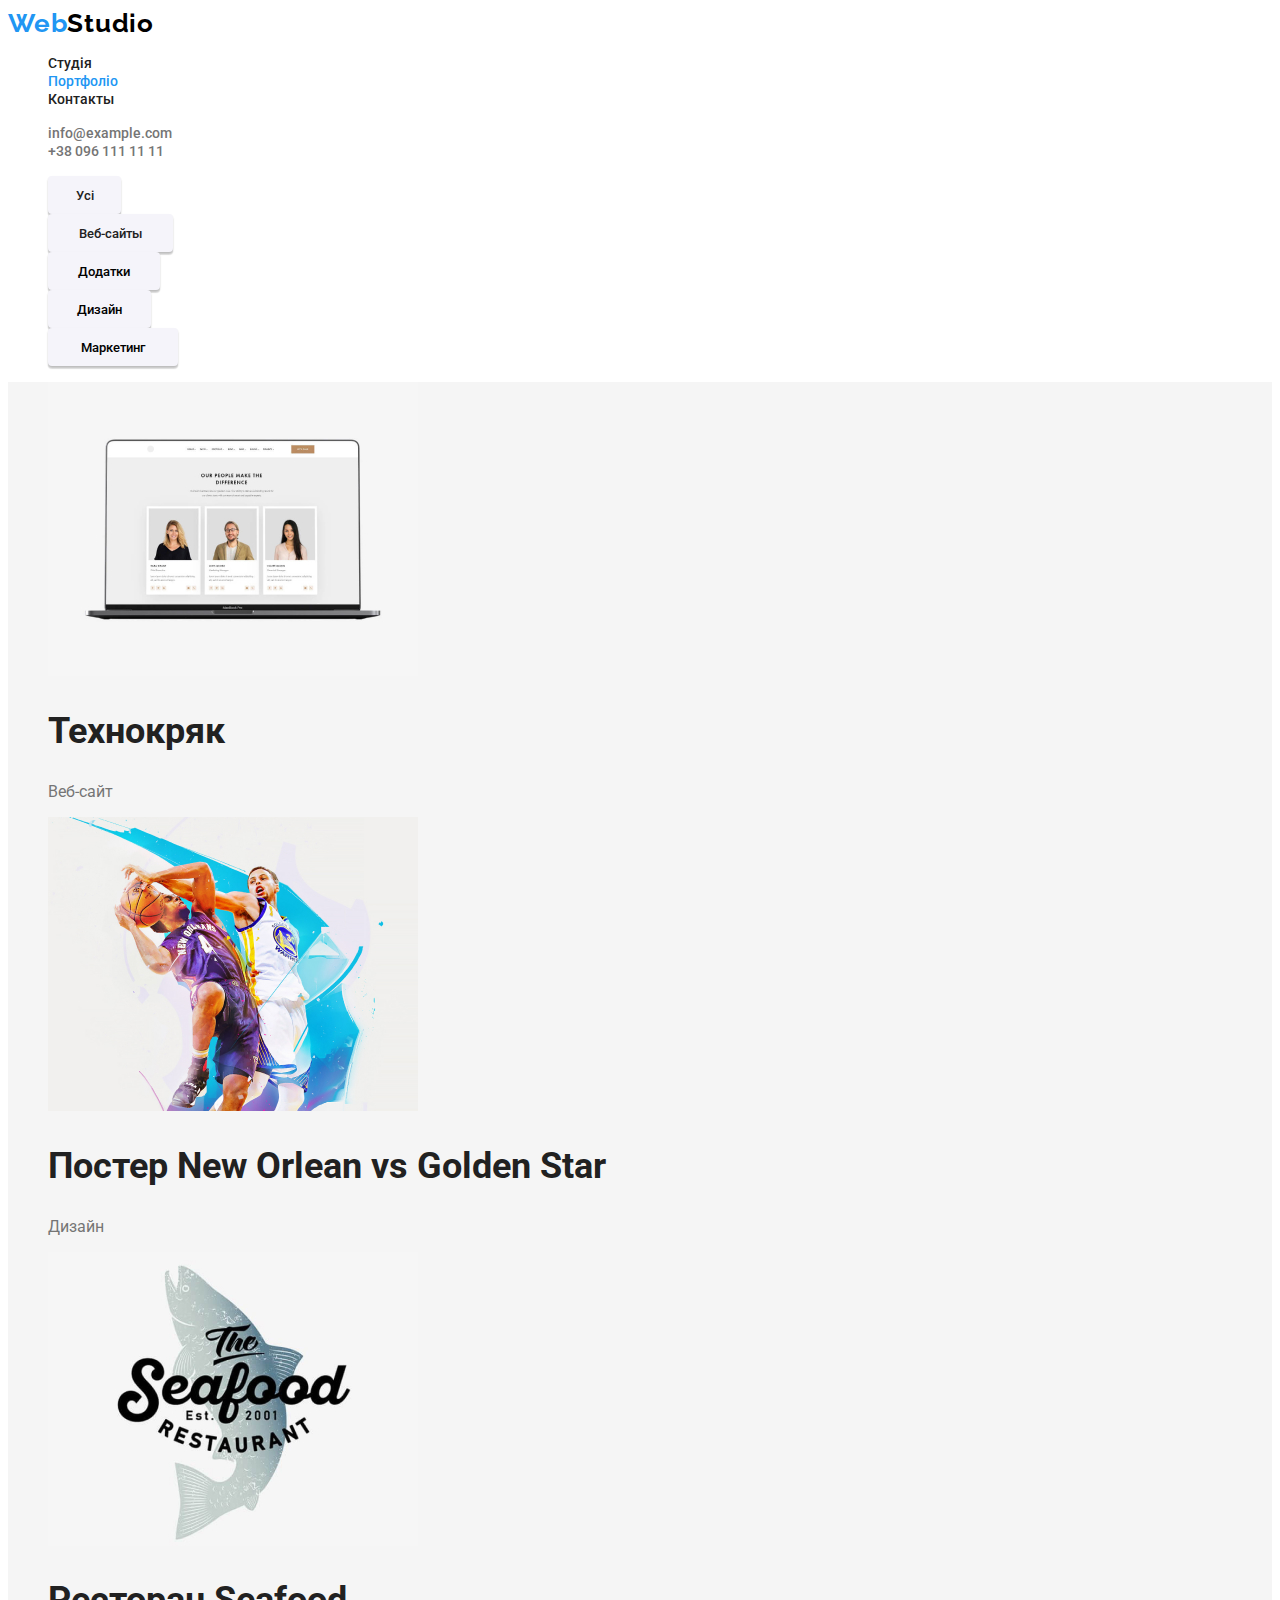
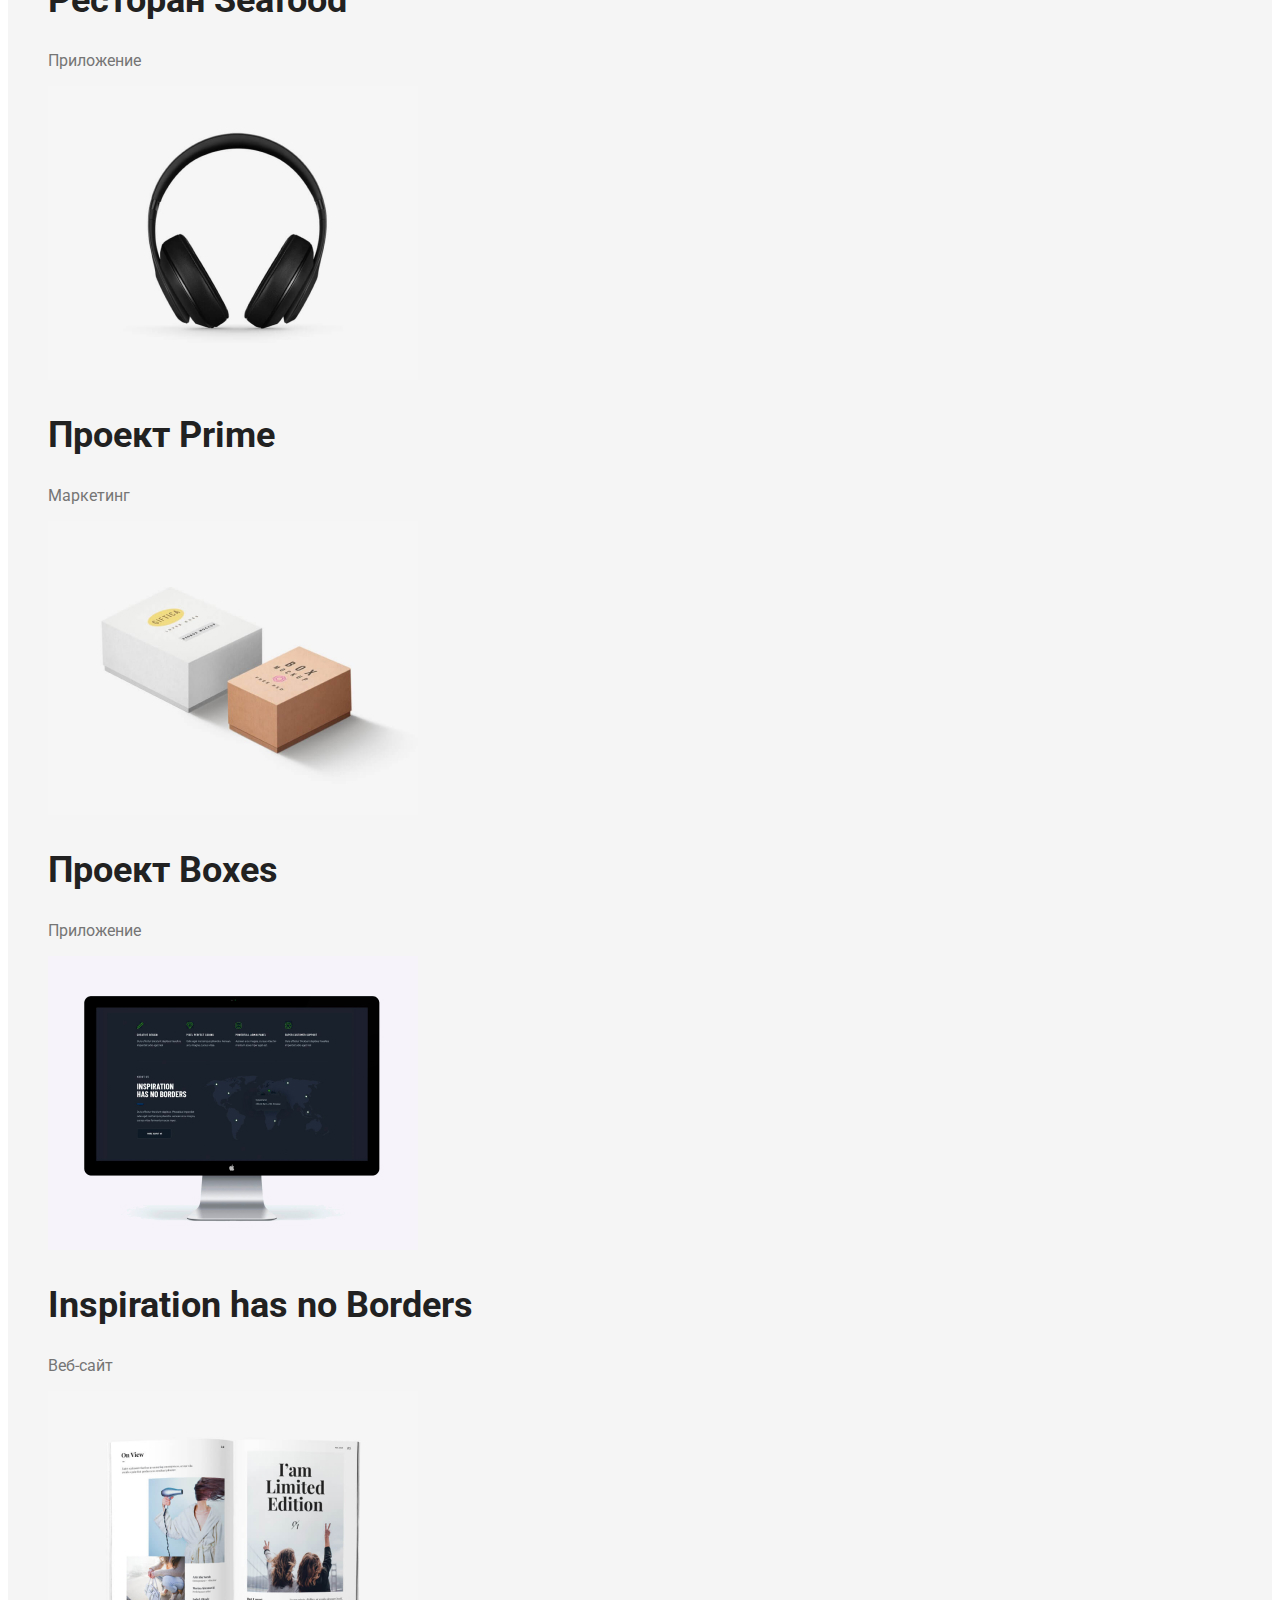
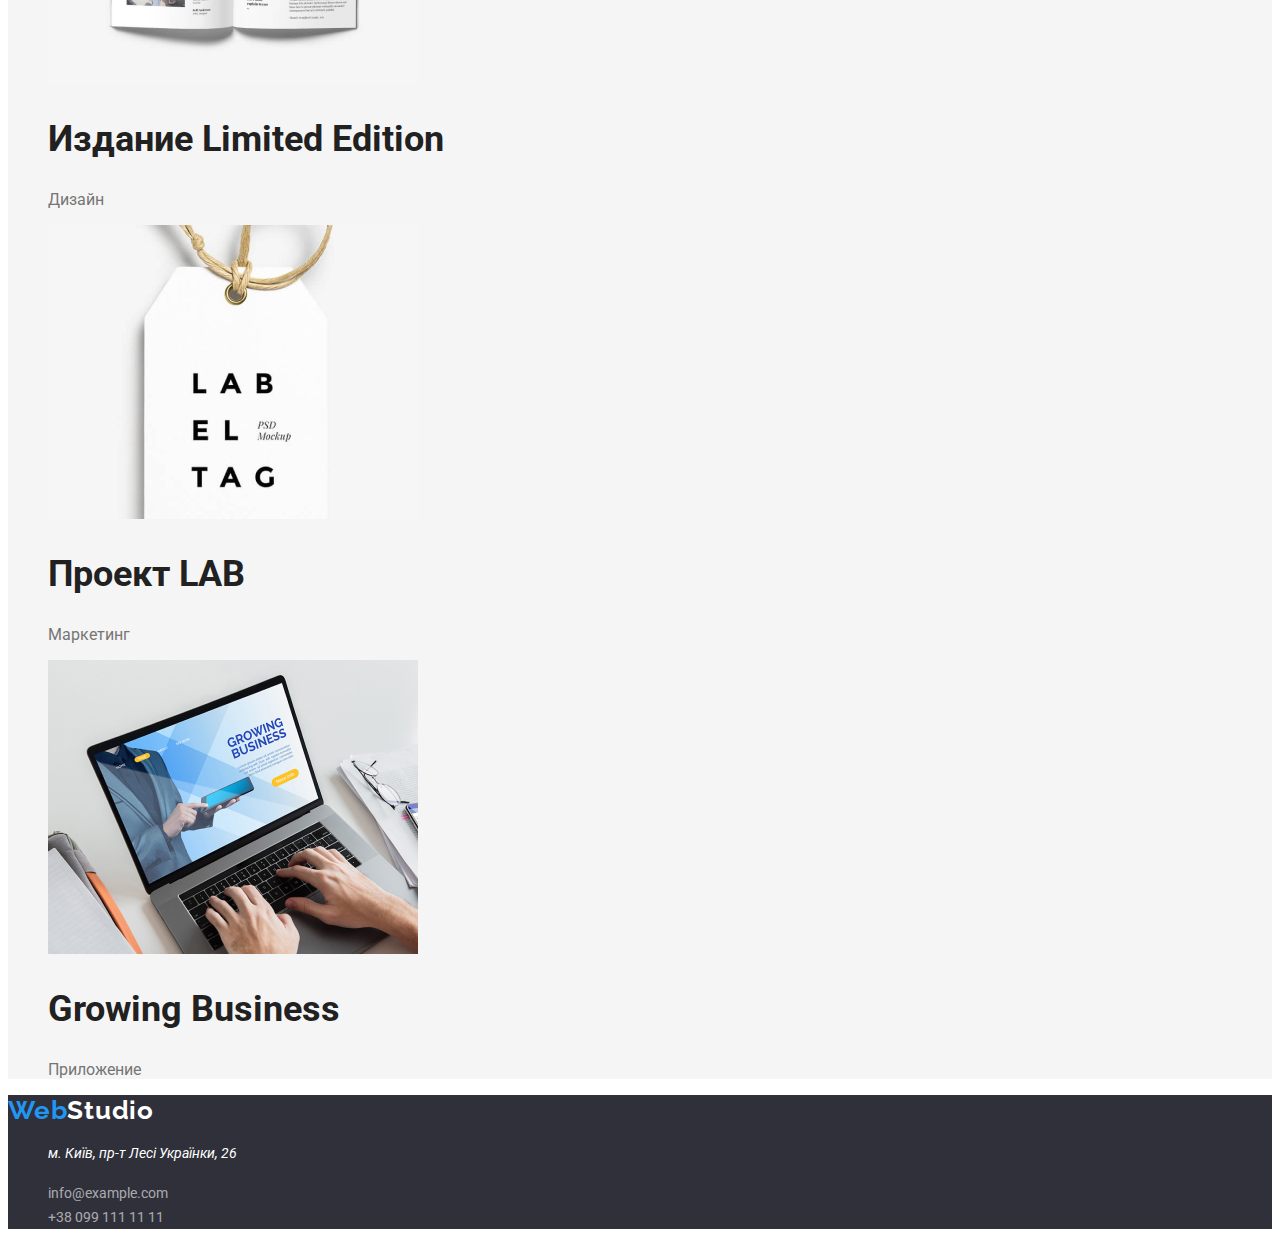
==== commit f68f17e7: "добавил подсветку страницы" ====
--- a/portfolio.html
+++ b/portfolio.html
@@ -23,7 +23,7 @@
             <a class="studia-link" href="./index.html">Студія</a>
           </li>
           <li>
-            <a class="portfolio-link" href="./portfolio.html">Портфоліо</a>
+            <a class="portfolio-link curent" href="./portfolio.html">Портфоліо</a>
           </li>
           <li>
             <a class="contact-link" href="#">Контакты</a>
--- a/css/styles.css
+++ b/css/styles.css
@@ -19,7 +19,6 @@
   color: var(--color-text-title);
   font-size: 14px;
 }
-/* ===== cтудия,портфолио,контакты почему то не получают стили и остаються с точками =( ===== */
 .studia-link {
   color: var(--color-text-title);
   font-family: 'Roboto', sans-serif;
@@ -30,9 +29,13 @@
   text-decoration: none;
   line-height: 16px;
 }
-.studia-link:hover {
-  text-decoration: underline;
-  color: #2196f3;
+.studia-link:hover,
+.studia-link:focus {
+  text-decoration: underline;
+  color: #2196f3;
+}
+.studia-link.curent {
+  color: var(--color-accent);
 }
 .portfolio-link {
   color: var(--color-text-title);
@@ -44,9 +47,14 @@
   text-decoration: none;
   line-height: 16px;
 }
-.portfolio-link:hover {
-  text-decoration: underline;
-  color: #2196f3;
+
+.portfolio-link:hover,
+.portfolio-link:focus {
+  text-decoration: underline;
+  color: #2196f3;
+}
+.portfolio-link.curent {
+  color: var(--color-accent);
 }
 .contact-link {
   color: var(--color-text-title);
@@ -58,27 +66,30 @@
   text-decoration: none;
   line-height: 16px;
 }
-.contact-link:hover {
+.contact-link:hover,
+.contact-link:focus {
   text-decoration: underline;
   color: #2196f3;
 }
 .link {
   text-decoration: none;
 }
-.link:hover {
+.link:hover,
+.link:focus {
   text-decoration: underline;
 }
 .mail-link {
-  color: var(--color-text-title);
-  font-family: 'Roboto', sans-serif;
-  font-weight: 500;
-  font-size: 14px;
-  font-style: medium;
-  letter-spacing: 2%;
-  text-decoration: none;
-  line-height: 16px;
-}
-.mail-link:hover {
+  color: var(--color-p);
+  font-family: 'Roboto', sans-serif;
+  font-weight: 500;
+  font-size: 14px;
+  font-style: medium;
+  letter-spacing: 2%;
+  text-decoration: none;
+  line-height: 16px;
+}
+.mail-link:hover,
+.mail-link:focus {
   text-decoration: underline;
   color: #2196f3;
 }
@@ -92,7 +103,8 @@
   text-decoration: none;
   line-height: 16px;
 }
-.namber-link:hover {
+.namber-link:hover,
+.namber-link:focus {
   text-decoration: underline;
   color: #2196f3;
 }
@@ -164,7 +176,8 @@
   font-family: 'Roboto', sans-serif;
   font-weight: 700;
 }
-.button:hover {
+.button:hover,
+.button:focus {
   background-color: var(--color-hover);
   color: var(--color-background-primary);
 }
@@ -180,80 +193,90 @@
   background: #f5f5f5;
 }
 .button2 {
-  background: #2196f3;
+  background: #f5f4fa;
   width: 73px;
   height: 38px;
-  color: #ffffff;
-  border: 0;
-  box-shadow: 0px 3px 1px rgba(0, 0, 0, 0.1), 0px 1px 2px rgba(0, 0, 0, 0.08),
-    0px 2px 2px rgba(0, 0, 0, 0.12);
-  border-radius: 4px;
-  font-family: 'Roboto', sans-serif;
-  font-weight: 500;
-}
-.button2:hover {
-  background-color: var(--color-hover);
+  color: #212121;
+  border: 0;
+  box-shadow: 0px 3px 1px rgba(0, 0, 0, 0.1), 0px 1px 2px rgba(0, 0, 0, 0.08),
+    0px 2px 2px rgba(0, 0, 0, 0.12);
+  border-radius: 4px;
+  font-family: 'Roboto', sans-serif;
+  font-weight: 500;
+}
+.button2:hover,
+.button2:focus {
+  background-color: #2196f3;
   color: #ffffff;
 }
 .button3 {
   width: 125px;
   height: 38px;
-  background: #f5f4fa;
-  border-radius: 4px;
-  border: 10;
+  color: #212121;
+  background: #f5f4fa;
+  border-radius: 4px;
+  border: 0;
   border-color: #f5f4fa;
   box-shadow: 0px 3px 1px rgba(0, 0, 0, 0.1), 0px 1px 2px rgba(0, 0, 0, 0.08),
     0px 2px 2px rgba(0, 0, 0, 0.12);
   font-family: 'Roboto', sans-serif;
   font-weight: 500;
 }
-.button3:hover {
-  border-color: var(--color-hover);
+.button3:hover,
+.button3:focus {
+  background-color: #2196f3;
+  color: #ffffff;
 }
 .button4 {
   width: 112px;
   height: 38px;
   background: #f5f4fa;
   border-radius: 4px;
-  border: 10;
+  border: 0;
   border-color: #f5f4fa;
   box-shadow: 0px 3px 1px rgba(0, 0, 0, 0.1), 0px 1px 2px rgba(0, 0, 0, 0.08),
     0px 2px 2px rgba(0, 0, 0, 0.12);
   font-family: 'Roboto', sans-serif;
   font-weight: 500;
 }
-.button4:hover {
-  border-color: var(--color-hover);
+.button4:hover,
+.button4:focus {
+  background-color: #2196f3;
+  color: #ffffff;
 }
 .button5 {
   width: 103px;
   height: 38px;
   background: #f5f4fa;
   border-radius: 4px;
-  border: 10;
+  border: 0;
   border-color: #f5f4fa;
   box-shadow: 0px 3px 1px rgba(0, 0, 0, 0.1), 0px 1px 2px rgba(0, 0, 0, 0.08),
     0px 2px 2px rgba(0, 0, 0, 0.12);
   font-family: 'Roboto', sans-serif;
   font-weight: 500;
 }
-.button5:hover {
-  border-color: var(--color-hover);
+.button5:hover,
+.button5:focus {
+  background-color: #2196f3;
+  color: #ffffff;
 }
 .button6 {
   width: 130px;
   height: 38px;
   background: #f5f4fa;
   border-radius: 4px;
-  border: 10;
+  border: 0;
   border-color: #f5f4fa;
   box-shadow: 0px 3px 1px rgba(0, 0, 0, 0.1), 0px 1px 2px rgba(0, 0, 0, 0.08),
     0px 2px 2px rgba(0, 0, 0, 0.12);
   font-family: 'Roboto', sans-serif;
   font-weight: 500;
 }
-.button6:hover {
-  border-color: var(--color-hover);
+.button6:hover,
+.button6:focus {
+  background-color: #2196f3;
+  color: #ffffff;
 }
 .footer-black {
   color: rgb(255, 255, 255);
@@ -270,7 +293,8 @@
   text-decoration: none;
   line-height: 24px;
 }
-.map:hover {
+.map:hover,
+.map:focus {
   text-decoration: underline;
   color: #2196f3;
 }
@@ -284,7 +308,8 @@
   text-decoration: none;
   line-height: 24px;
 }
-.contacts-footer:hover {
+.contacts-footer:hover,
+.contacts-footer:focus {
   text-decoration: underline;
   color: #2196f3;
 }
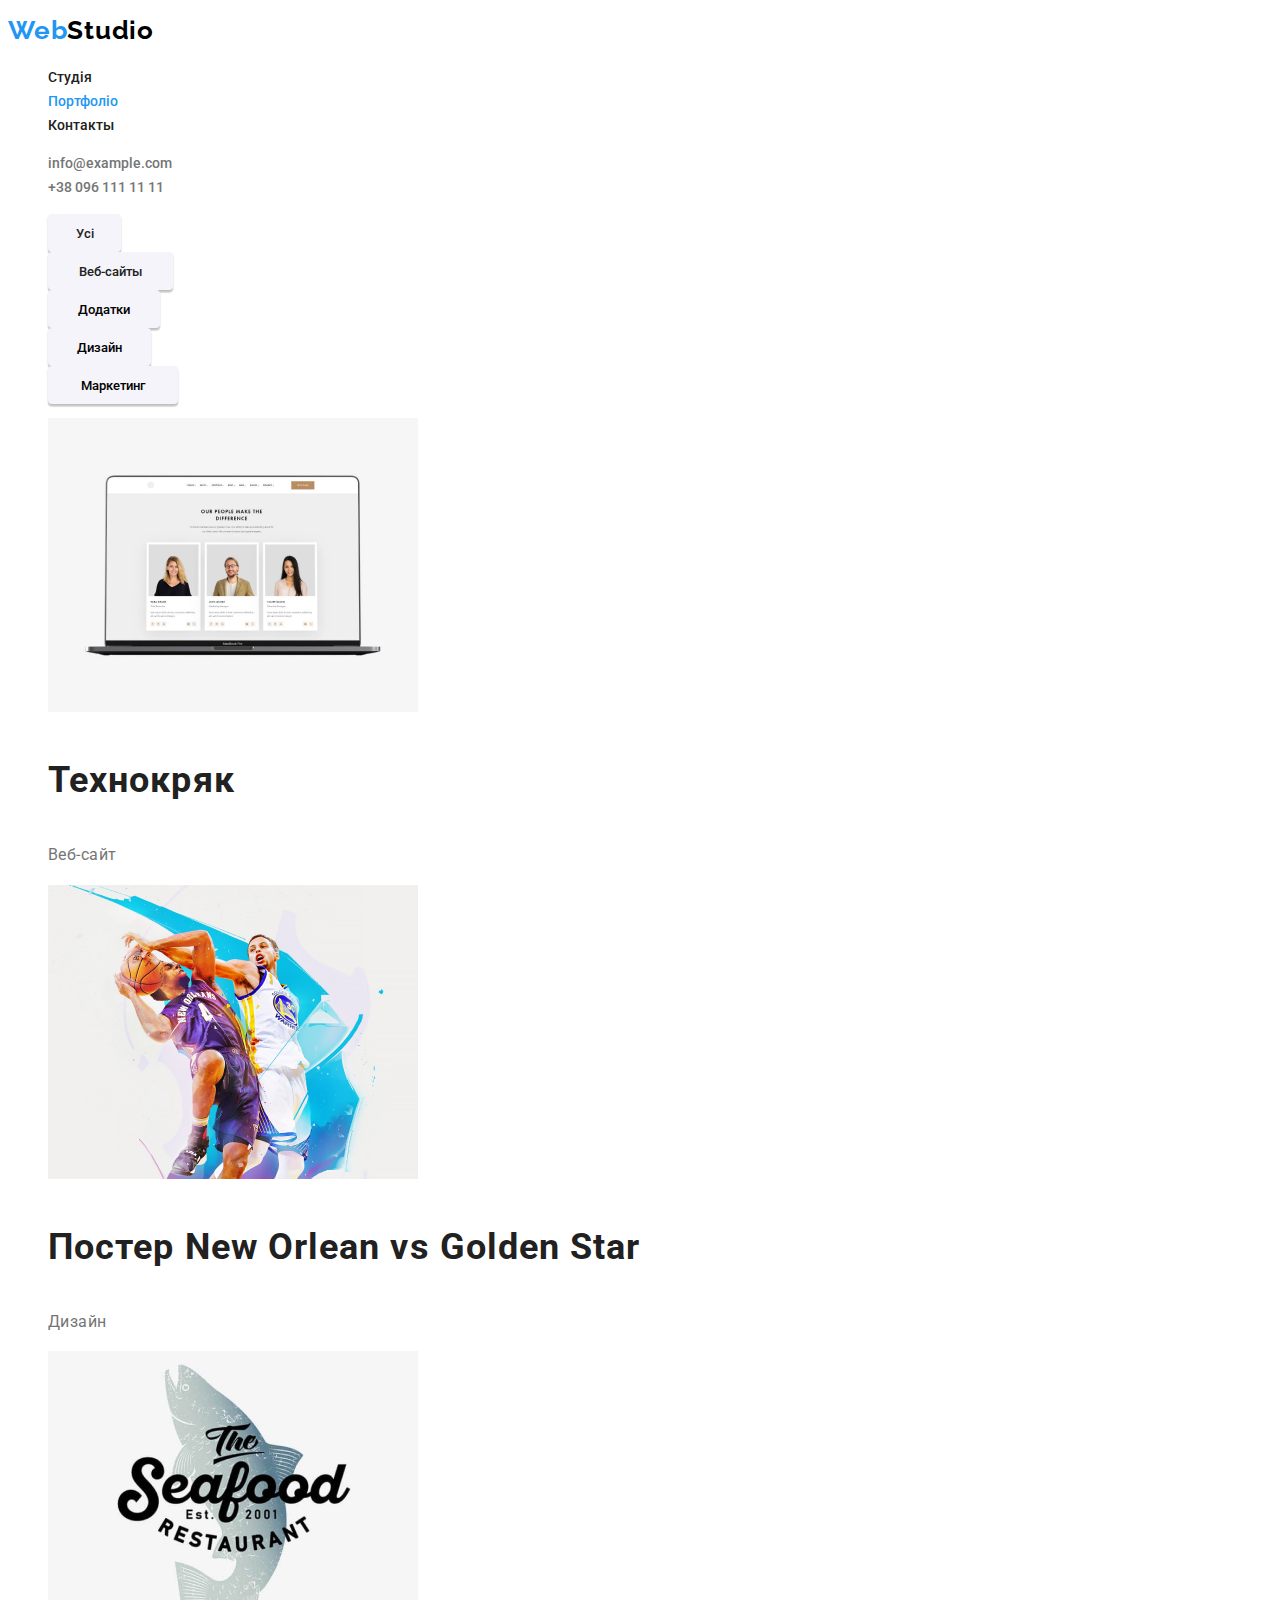
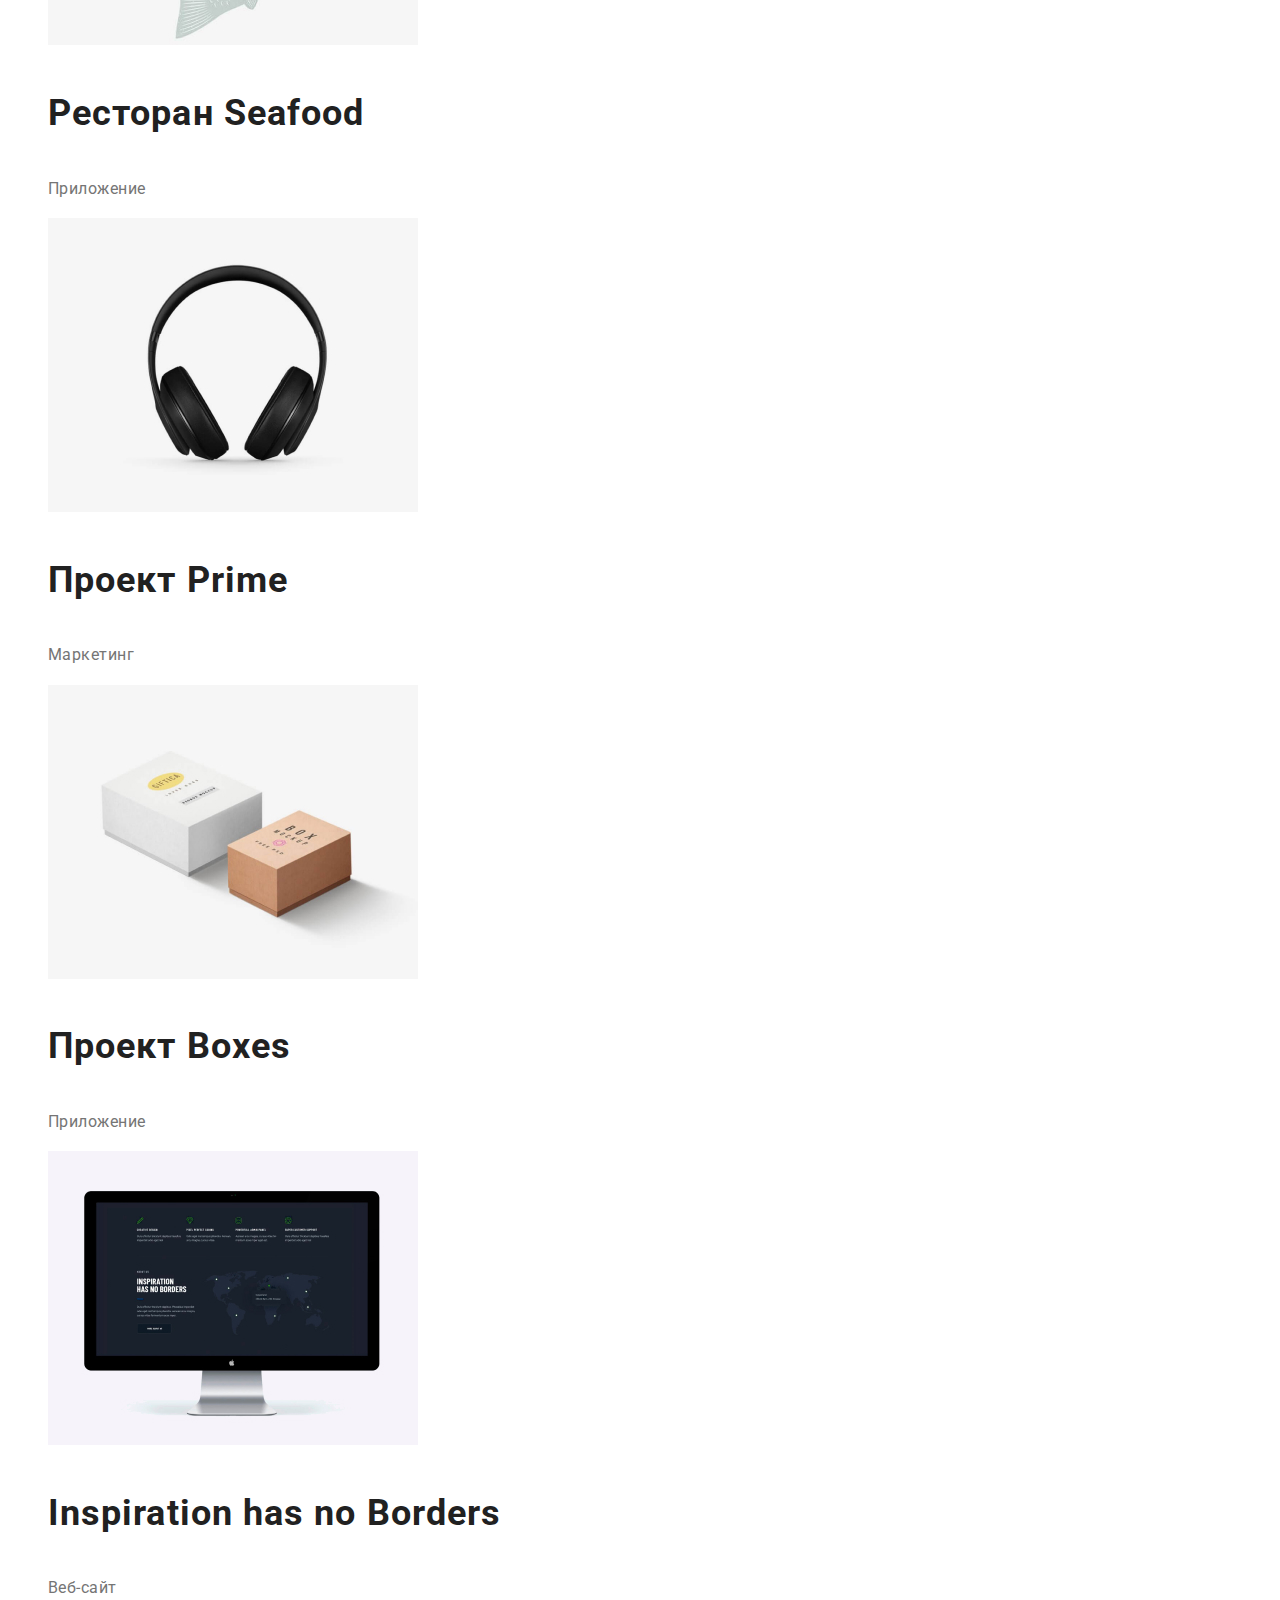
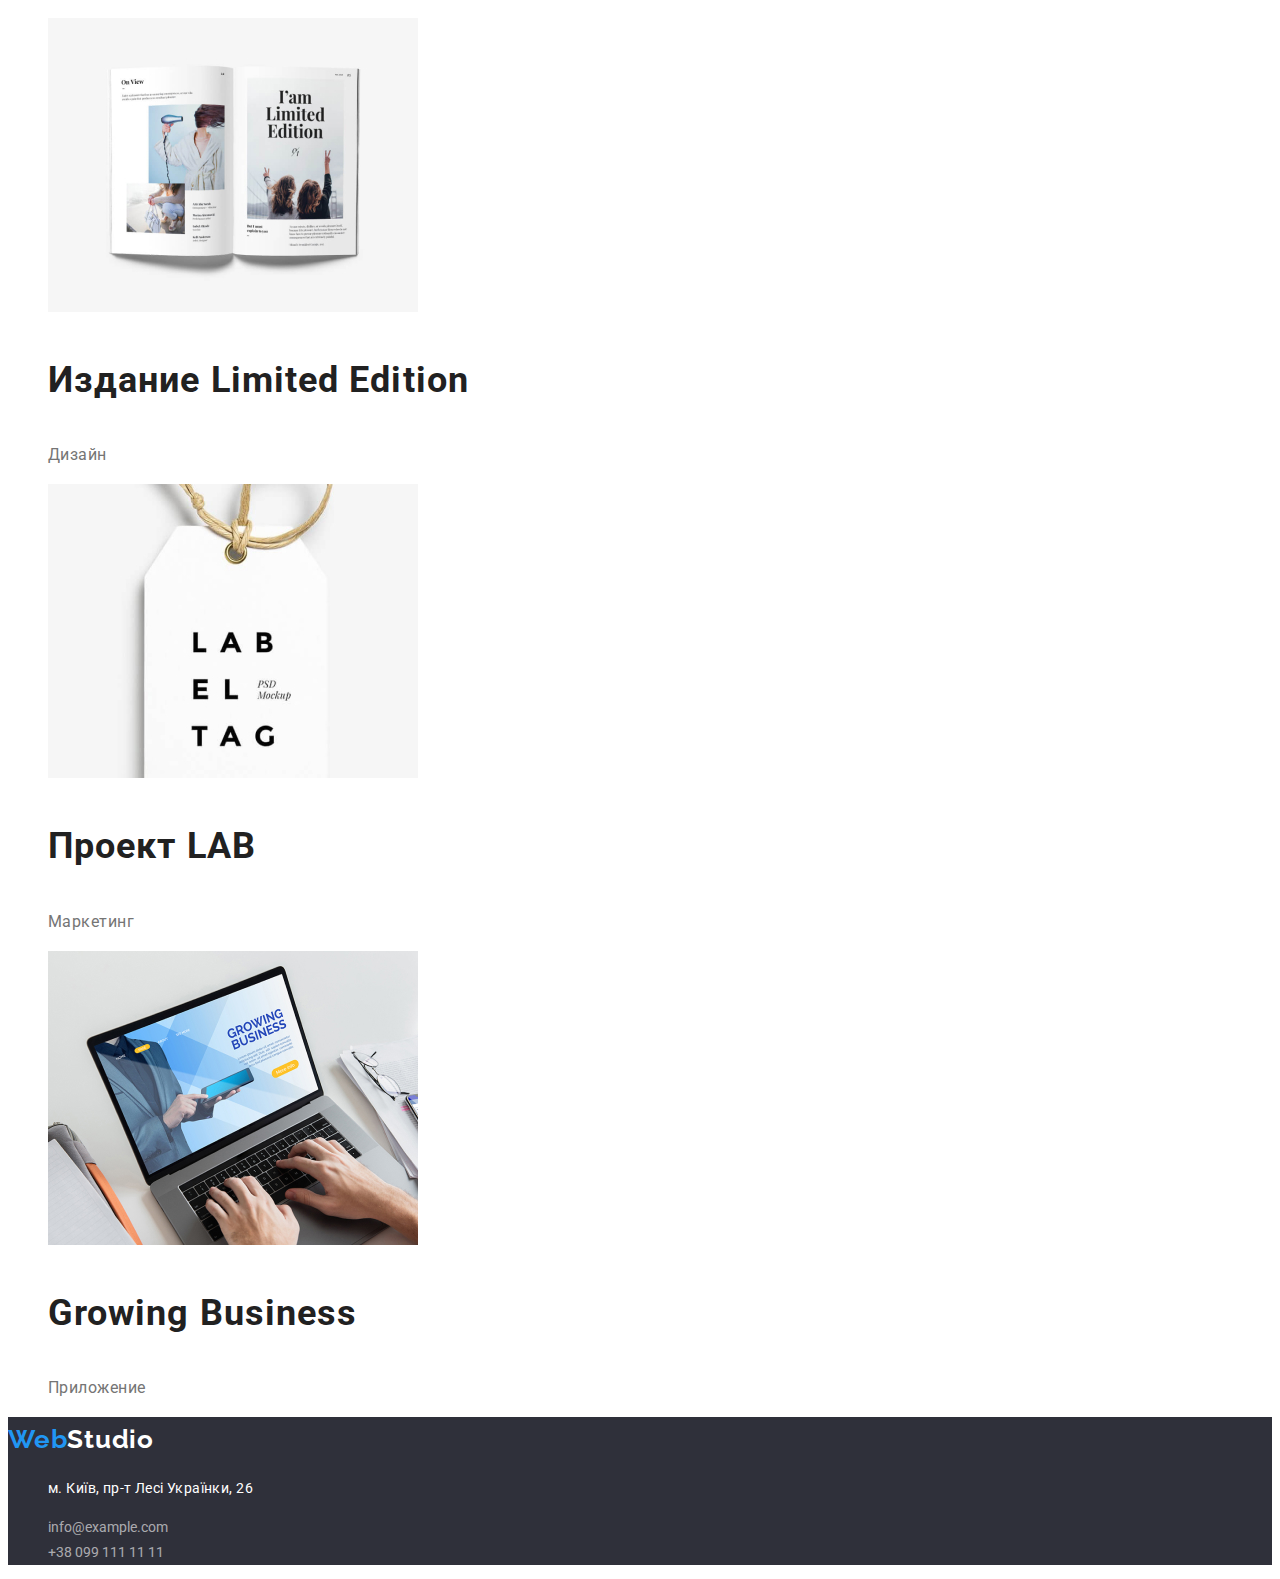
==== commit edd25322: "баги" ====
--- a/portfolio.html
+++ b/portfolio.html
@@ -17,7 +17,7 @@
       <nav>
         <!--лого-->
         <a class="logo link" href="./index.html">Web<span class="logo-header">Studio</span></a>
-        <ul class="site-nav">
+        <ul class="site-nav list">
           <!--навигация-->
           <li>
             <a class="studia-link" href="./index.html">Студія</a>
@@ -30,7 +30,7 @@
           </li>
         </ul>
       </nav>
-      <ul class="ul-header">
+      <ul class="ul list">
         <li>
           <a class="mail-link" href="mailto:info@devstudio.com">info@example.com</a>
         </li>
@@ -42,7 +42,7 @@
     <main>
       <!--начало 1 секции-->
       <section class="buttons">
-        <ul class="ul">
+        <ul class="ul list">
           <li>
             <button type="button" class="button2">Усі</button>
           </li>
@@ -59,12 +59,9 @@
             <button type="button" class="button6">Маркетинг</button>
           </li>
         </ul>
-      </section>
-
-      <!--начало 2 секции-->
-      <section class="section white">
+        <!--начало текста-->
         <h1 class="visually-hidden">Очеь нужный текст</h1>
-        <ul class="ul">
+        <ul class="ul list">
           <li>
             <img src="./image/8.jpg" alt="технокряк" width="370" />
             <h2 class="subject">Технокряк</h2>
@@ -117,8 +114,8 @@
     <!--футер-->
     <footer class="footer-black">
       <a class="logo link" href="./index.html">Web<span class="logo-footer">Studio</span></a>
-      <address>
-        <ul class="ul">
+      <adres class="adres">
+        <ul class="ul list">
           <li>
             <a
               class="map link"
@@ -129,8 +126,8 @@
             >
           </li>
         </ul>
-      </address>
-      <ul class="ul">
+      </adres>
+      <ul class="ul list">
         <li>
           <a class="contacts-footer link" href="mailto:info@example.com">info@example.com</a>
         </li>
--- a/css/styles.css
+++ b/css/styles.css
@@ -10,14 +10,14 @@
   --font-main: 'Roboto', sans-serif;
   --font-logo: 'Raleway', sans-serif;
 }
-.body {
-  font-family: 'Roboto', sans-serif;
-  font-weight: 500;
-  list-style: none;
-  text-decoration: none;
-  background-color: #ffffff;
-  color: var(--color-text-title);
-  font-size: 14px;
+body {
+  font-family: 'Roboto', sans-serif;
+  list-style: normal;
+  text-decoration: none;
+  color: var(--color-text-title);
+  font-size: 14px;
+  line-height: 1.71;
+  letter-spacing: 0.03;
 }
 .studia-link {
   color: var(--color-text-title);
@@ -27,11 +27,10 @@
   font-style: medium;
   letter-spacing: 2%;
   text-decoration: none;
-  line-height: 16px;
+  line-height: 1.14;
 }
 .studia-link:hover,
 .studia-link:focus {
-  text-decoration: underline;
   color: #2196f3;
 }
 .studia-link.curent {
@@ -50,7 +49,6 @@
 
 .portfolio-link:hover,
 .portfolio-link:focus {
-  text-decoration: underline;
   color: #2196f3;
 }
 .portfolio-link.curent {
@@ -68,15 +66,10 @@
 }
 .contact-link:hover,
 .contact-link:focus {
-  text-decoration: underline;
   color: #2196f3;
 }
 .link {
   text-decoration: none;
-}
-.link:hover,
-.link:focus {
-  text-decoration: underline;
 }
 .mail-link {
   color: var(--color-p);
@@ -90,7 +83,6 @@
 }
 .mail-link:hover,
 .mail-link:focus {
-  text-decoration: underline;
   color: #2196f3;
 }
 .namber-link {
@@ -105,7 +97,6 @@
 }
 .namber-link:hover,
 .namber-link:focus {
-  text-decoration: underline;
   color: #2196f3;
 }
 .logo {
@@ -128,11 +119,9 @@
   color: #ffffff;
   font-style: Black;
   font-size: 44px;
-  line-height: 60px;
   line-height: 116%;
   align: Center;
-  vertical-align: Top;
-  letter-spacing: 6%;
+  letter-spacing: 0.06em;
   text-transform: uppercase;
 }
 .subject {
@@ -140,7 +129,7 @@
   font-weight: 700;
   color: var(--color-text-title);
   font-style: bold;
-  letter-spacing: 3%;
+  letter-spacing: 0.03em;
   font-size: 36px;
 }
 .heading {
@@ -148,7 +137,7 @@
   font-weight: 500;
   color: var(--color-text-title);
   font-style: Medium;
-  letter-spacing: 3%;
+  letter-spacing: 0.03em;
   font-size: 16px;
 }
 p {
@@ -156,10 +145,10 @@
   font-weight: 400;
   color: var(--color-p);
   font-style: normal;
-  letter-spacing: 3%;
+  letter-spacing: 0.03em;
   font-size: 16px;
 }
-ul {
+.list {
   list-style: none;
 }
 .heading-uppercase {
@@ -189,9 +178,6 @@
 .section.grey {
   background: var(--color-background-secondary);
 }
-.section.white {
-  background: #f5f5f5;
-}
 .button2 {
   background: #f5f4fa;
   width: 73px;
@@ -288,14 +274,13 @@
   font-family: 'Roboto', sans-serif;
   font-weight: 400;
   font-size: 14px;
-  font-style: medium;
-  letter-spacing: 3%;
+  font-style: normal;
+  letter-spacing: 0.03em;
   text-decoration: none;
   line-height: 24px;
 }
 .map:hover,
 .map:focus {
-  text-decoration: underline;
   color: #2196f3;
 }
 .contacts-footer {
@@ -304,13 +289,12 @@
   font-weight: 400;
   font-size: 14px;
   font-style: medium;
-  letter-spacing: 3%;
+  letter-spacing: 0, 03em;
   text-decoration: none;
   line-height: 24px;
 }
 .contacts-footer:hover,
 .contacts-footer:focus {
-  text-decoration: underline;
   color: #2196f3;
 }
 
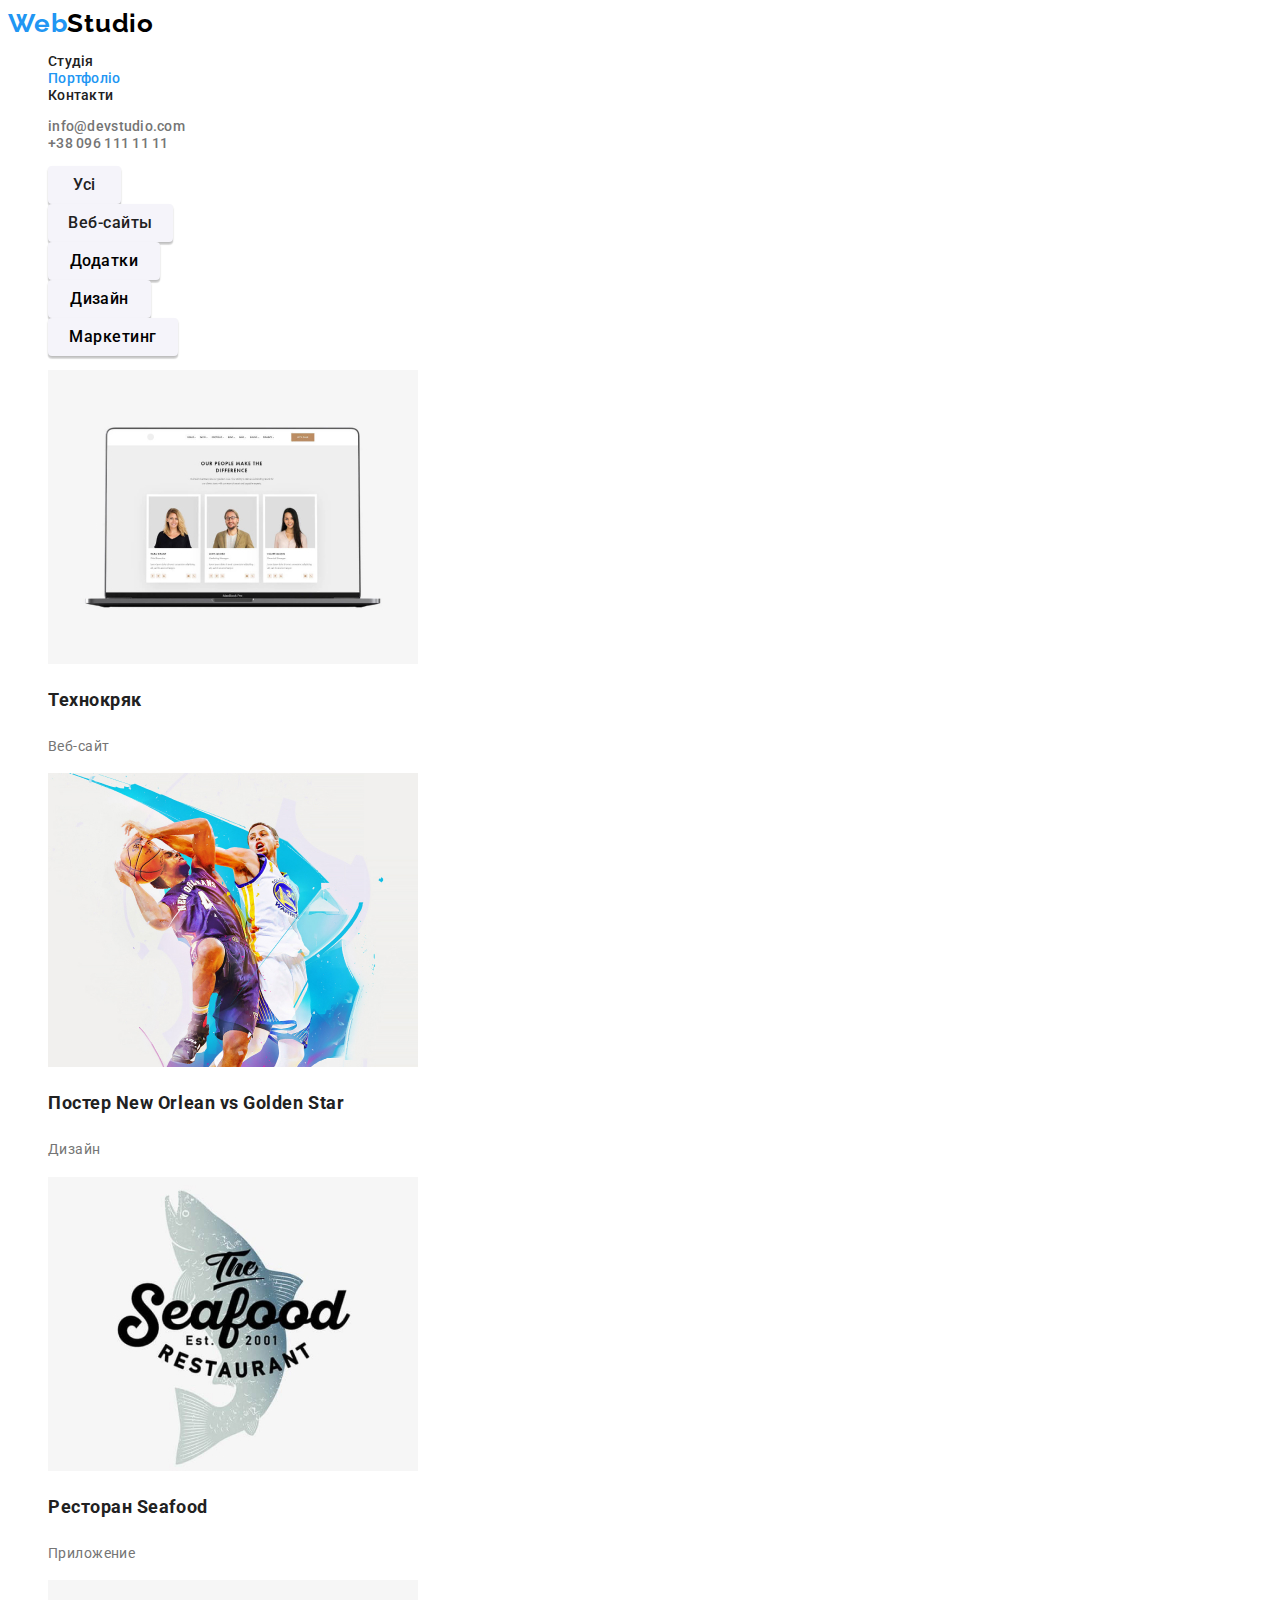
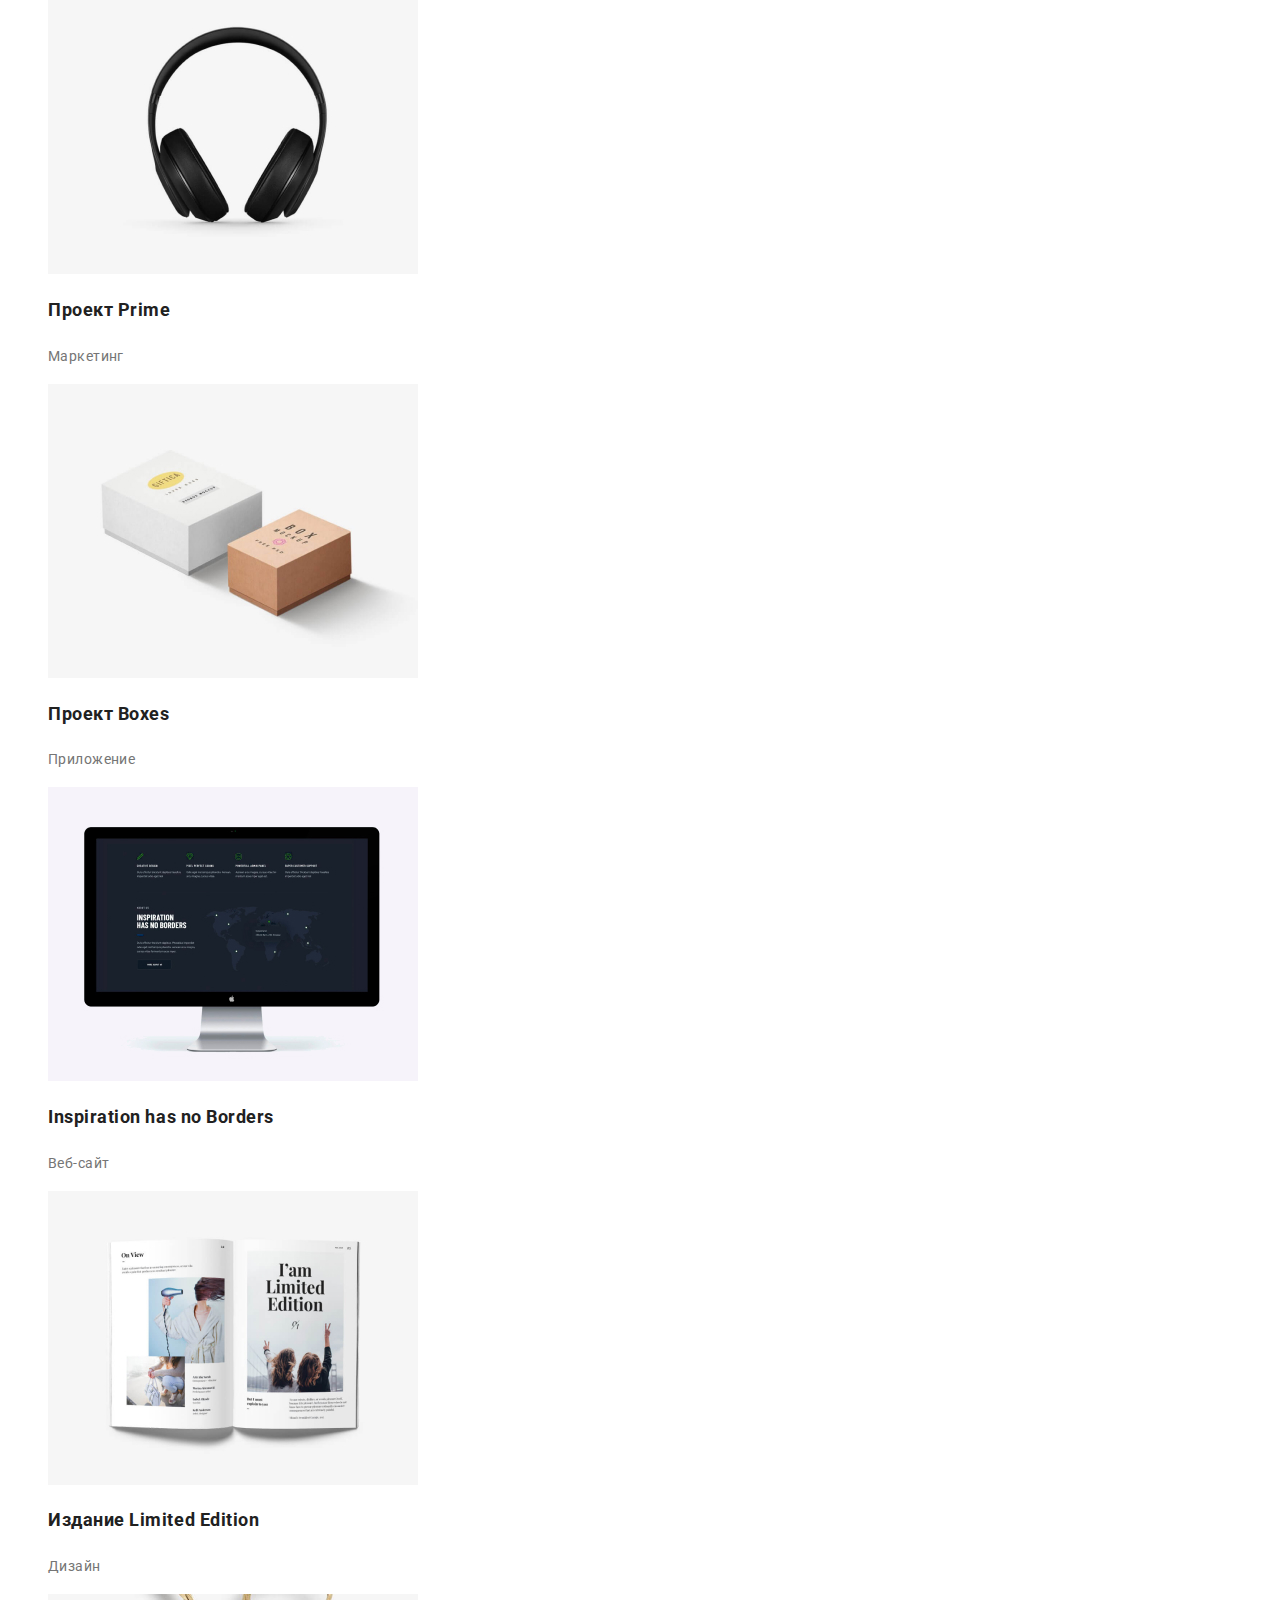
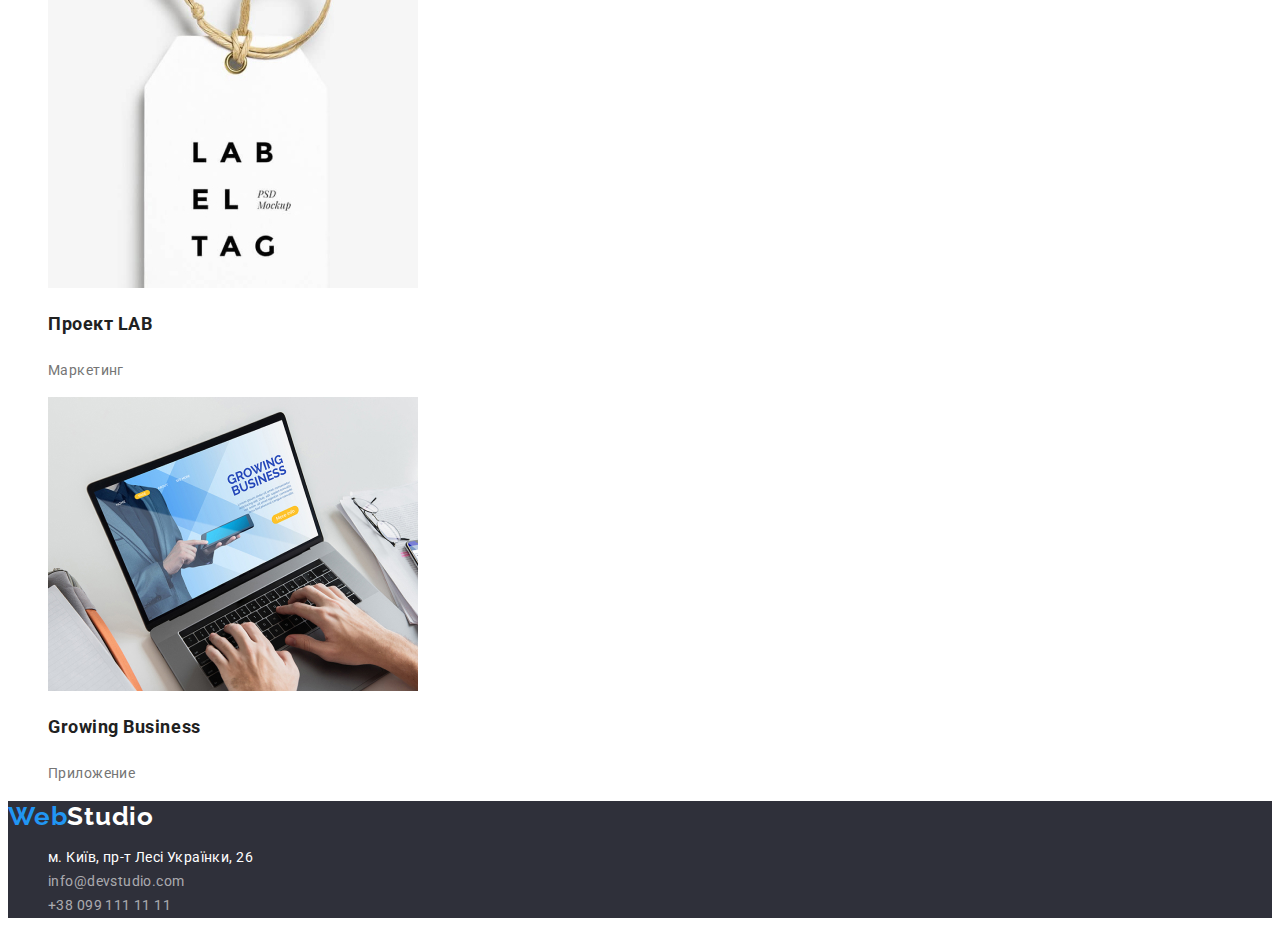
==== commit 55e204d3: "куча багов но вроде теперь то работает" ====
--- a/portfolio.html
+++ b/portfolio.html
@@ -4,7 +4,7 @@
     <meta charset="UTF-8" />
     <meta http-equiv="X-UA-Compatible" content="IE=edge" />
     <meta name="viewport" content="width=device-width, initial-scale=1.0" />
-    <title>портфолио с кучей ошибок=)</title>
+    <title>портфолио без кучи ошибок=)</title>
     <link
       href="https://fonts.googleapis.com/css2?family=Raleway:wght@700&family=Roboto:wght@400;500;700;900&display=swap"
       rel="stylesheet"
@@ -26,13 +26,13 @@
             <a class="portfolio-link curent" href="./portfolio.html">Портфоліо</a>
           </li>
           <li>
-            <a class="contact-link" href="#">Контакты</a>
+            <a class="contact-link" href="#">Контакти</a>
           </li>
         </ul>
       </nav>
       <ul class="ul list">
         <li>
-          <a class="mail-link" href="mailto:info@devstudio.com">info@example.com</a>
+          <a class="mail-link" href="mailto:info@devstudio.com">info@devstudio.com</a>
         </li>
         <li>
           <a class="namber-link" href="tel:+380961111111">+38 096 111 11 11</a>
@@ -64,48 +64,48 @@
         <ul class="ul list">
           <li>
             <img src="./image/8.jpg" alt="технокряк" width="370" />
-            <h2 class="subject">Технокряк</h2>
-            <p>Веб-сайт</p>
+            <h2 class="subject-second">Технокряк</h2>
+            <p class="subject-text">Веб-сайт</p>
           </li>
           <li>
             <img src="./image/9.jpg" alt="Постер New Orlean vs Golden Star" width="370" />
-            <h2 class="subject">Постер New Orlean vs Golden Star</h2>
-            <p>Дизайн</p>
+            <h2 class="subject-second">Постер New Orlean vs Golden Star</h2>
+            <p class="subject-text">Дизайн</p>
           </li>
           <li>
             <img src="./image/10.jpg" alt="Ресторан Seafood" width="370" />
-            <h2 class="subject">Ресторан Seafood</h2>
-            <p>Приложение</p>
+            <h2 class="subject-second">Ресторан Seafood</h2>
+            <p class="subject-text">Приложение</p>
           </li>
           <li>
             <img src="./image/11.jpg" alt="Проект Prime" width="370" />
-            <h2 class="subject">Проект Prime</h2>
-            <p>Маркетинг</p>
+            <h2 class="subject-second">Проект Prime</h2>
+            <p class="subject-text">Маркетинг</p>
           </li>
           <li>
             <img src="./image/12.jpg" alt="Проект Boxes" width="370" />
-            <h2 class="subject">Проект Boxes</h2>
-            <p>Приложение</p>
+            <h2 class="subject-second">Проект Boxes</h2>
+            <p class="subject-text">Приложение</p>
           </li>
           <li>
             <img src="./image/13.jpg" alt="Inspiration has no Borders" width="370" />
-            <h2 class="subject">Inspiration has no Borders</h2>
-            <p>Веб-сайт</p>
+            <h2 class="subject-second">Inspiration has no Borders</h2>
+            <p class="subject-text">Веб-сайт</p>
           </li>
           <li>
             <img src="./image/14.jpg" alt="Издание Limited Edition" width="370" />
-            <h2 class="subject">Издание Limited Edition</h2>
-            <p>Дизайн</p>
+            <h2 class="subject-second">Издание Limited Edition</h2>
+            <p class="subject-text">Дизайн</p>
           </li>
           <li>
             <img src="./image/15.jpg" alt="Проект LAB" width="370" />
-            <h2 class="subject">Проект LAB</h2>
-            <p>Маркетинг</p>
+            <h2 class="subject-second">Проект LAB</h2>
+            <p class="subject-text">Маркетинг</p>
           </li>
           <li>
             <img src="./image/16.jpg" alt="Growing Business" />
-            <h2 class="subject">Growing Business</h2>
-            <p>Приложение</p>
+            <h2 class="subject-second">Growing Business</h2>
+            <p class="subject-text">Приложение</p>
           </li>
         </ul>
       </section>
@@ -125,16 +125,14 @@
               >м. Київ, пр-т Лесі Українки, 26</a
             >
           </li>
+          <li>
+            <a class="contacts-footer link" href="mailto:info@devstudio.com">info@devstudio.com</a>
+          </li>
+          <li>
+            <a class="contacts-footer link" href="tel:+380991111111">+38 099 111 11 11</a>
+          </li>
         </ul>
       </adres>
-      <ul class="ul list">
-        <li>
-          <a class="contacts-footer link" href="mailto:info@example.com">info@example.com</a>
-        </li>
-        <li>
-          <a class="contacts-footer link" href="tel:+380991111111">+38 099 111 11 11</a>
-        </li>
-      </ul>
     </footer>
   </body>
 </html>
--- a/css/styles.css
+++ b/css/styles.css
@@ -12,12 +12,10 @@
 }
 body {
   font-family: 'Roboto', sans-serif;
-  list-style: normal;
-  text-decoration: none;
-  color: var(--color-text-title);
-  font-size: 14px;
-  line-height: 1.71;
-  letter-spacing: 0.03;
+  color: var(--color-text-title);
+  background-color: var(--color-background-primary);
+  font-size: 14px;
+  letter-spacing: 0.03em;
 }
 .studia-link {
   color: var(--color-text-title);
@@ -25,7 +23,7 @@
   font-weight: 500;
   font-size: 14px;
   font-style: medium;
-  letter-spacing: 2%;
+  letter-spacing: 0.02em;
   text-decoration: none;
   line-height: 1.14;
 }
@@ -42,9 +40,9 @@
   font-weight: 500;
   font-size: 14px;
   font-style: medium;
-  letter-spacing: 2%;
-  text-decoration: none;
-  line-height: 16px;
+  letter-spacing: 0.02em;
+  text-decoration: none;
+  line-height: 1.14;
 }
 
 .portfolio-link:hover,
@@ -60,10 +58,11 @@
   font-weight: 500;
   font-size: 14px;
   font-style: medium;
-  letter-spacing: 2%;
-  text-decoration: none;
-  line-height: 16px;
-}
+  letter-spacing: 0.02em;
+  text-decoration: none;
+  line-height: 1.14;
+}
+.link.current,
 .contact-link:hover,
 .contact-link:focus {
   color: #2196f3;
@@ -77,9 +76,9 @@
   font-weight: 500;
   font-size: 14px;
   font-style: medium;
-  letter-spacing: 2%;
-  text-decoration: none;
-  line-height: 16px;
+  letter-spacing: 0.02em;
+  text-decoration: none;
+  line-height: 1.14;
 }
 .mail-link:hover,
 .mail-link:focus {
@@ -91,9 +90,9 @@
   font-weight: 500;
   font-size: 14px;
   font-style: medium;
-  letter-spacing: 2%;
-  text-decoration: none;
-  line-height: 16px;
+  letter-spacing: 0.02em;
+  text-decoration: none;
+  line-height: 1.14;
 }
 .namber-link:hover,
 .namber-link:focus {
@@ -106,6 +105,7 @@
   font-size: 26px;
   letter-spacing: 0.03em;
   color: var(--color-accent);
+  line-height: 1.19;
 }
 .logo-header {
   color: var(--color-logo);
@@ -117,42 +117,60 @@
   font-family: 'Roboto', sans-serif;
   font-weight: 900;
   color: #ffffff;
-  font-style: Black;
   font-size: 44px;
-  line-height: 116%;
-  align: Center;
+  line-height: 1.36;
+  text-align: Center;
   letter-spacing: 0.06em;
   text-transform: uppercase;
 }
-.subject {
+.subject-first {
   font-family: 'Roboto', sans-serif;
   font-weight: 700;
   color: var(--color-text-title);
-  font-style: bold;
   letter-spacing: 0.03em;
   font-size: 36px;
-}
-.heading {
+  line-height: 1.17;
+  text-align: Center;
+}
+.subject-second {
+  font-family: 'Roboto', sans-serif;
+  font-weight: 700;
+  color: var(--color-text-title);
+  letter-spacing: 0.03em;
+  font-size: 18px;
+  line-height: 2;
+}
+.heading-text {
+  color: var(--color-p);
+  line-height: 1.71;
+}
+.employee {
   font-family: 'Roboto', sans-serif;
   font-weight: 500;
   color: var(--color-text-title);
   font-style: Medium;
   letter-spacing: 0.03em;
   font-size: 16px;
-}
-p {
-  font-family: 'Roboto', sans-serif;
-  font-weight: 400;
+  line-height: 1.9;
+  text-align: center;
+}
+.job-title {
   color: var(--color-p);
-  font-style: normal;
-  letter-spacing: 0.03em;
-  font-size: 16px;
+  font-size: 16;
+  line-height: 1.19;
+  text-align: center;
+}
+.subject-text {
+  color: var(--color-p);
+  font-size: 16;
+  line-height: 1.9;
 }
 .list {
   list-style: none;
 }
 .heading-uppercase {
   text-transform: uppercase;
+  line-height: 1.4;
 }
 .button {
   background: var(--color-accent);
@@ -162,18 +180,21 @@
   width: 200px;
   height: 50px;
   border: 0;
+  font-size: 16px;
   font-family: 'Roboto', sans-serif;
   font-weight: 700;
+  line-height: 1.9;
+  align: Center;
+  letter-spacing: 0.06em;
+  cursor: pointer;
 }
 .button:hover,
 .button:focus {
   background-color: var(--color-hover);
-  color: var(--color-background-primary);
 }
 .section.black {
   background: var(--color-background-footer);
   color: rgb(255, 255, 255);
-  transition: all 3;
 }
 .section.grey {
   background: var(--color-background-secondary);
@@ -189,6 +210,10 @@
   border-radius: 4px;
   font-family: 'Roboto', sans-serif;
   font-weight: 500;
+  cursor: pointer;
+  font-size: 16px;
+  line-height: 1.6;
+  letter-spacing: 0.03em;
 }
 .button2:hover,
 .button2:focus {
@@ -207,6 +232,10 @@
     0px 2px 2px rgba(0, 0, 0, 0.12);
   font-family: 'Roboto', sans-serif;
   font-weight: 500;
+  cursor: pointer;
+  font-size: 16px;
+  line-height: 1.6;
+  letter-spacing: 0.03em;
 }
 .button3:hover,
 .button3:focus {
@@ -224,6 +253,10 @@
     0px 2px 2px rgba(0, 0, 0, 0.12);
   font-family: 'Roboto', sans-serif;
   font-weight: 500;
+  cursor: pointer;
+  font-size: 16px;
+  line-height: 1.6;
+  letter-spacing: 0.03em;
 }
 .button4:hover,
 .button4:focus {
@@ -241,6 +274,10 @@
     0px 2px 2px rgba(0, 0, 0, 0.12);
   font-family: 'Roboto', sans-serif;
   font-weight: 500;
+  cursor: pointer;
+  font-size: 16px;
+  line-height: 1.6;
+  letter-spacing: 0.03em;
 }
 .button5:hover,
 .button5:focus {
@@ -258,6 +295,10 @@
     0px 2px 2px rgba(0, 0, 0, 0.12);
   font-family: 'Roboto', sans-serif;
   font-weight: 500;
+  cursor: pointer;
+  font-size: 16px;
+  line-height: 1.6;
+  letter-spacing: 0.03em;
 }
 .button6:hover,
 .button6:focus {
@@ -267,7 +308,6 @@
 .footer-black {
   color: rgb(255, 255, 255);
   background: #2f303a;
-  transition: all 3;
 }
 .map {
   color: #ffffff;
@@ -277,7 +317,7 @@
   font-style: normal;
   letter-spacing: 0.03em;
   text-decoration: none;
-  line-height: 24px;
+  line-height: 1.71;
 }
 .map:hover,
 .map:focus {
@@ -291,7 +331,7 @@
   font-style: medium;
   letter-spacing: 0, 03em;
   text-decoration: none;
-  line-height: 24px;
+  line-height: 1.71;
 }
 .contacts-footer:hover,
 .contacts-footer:focus {
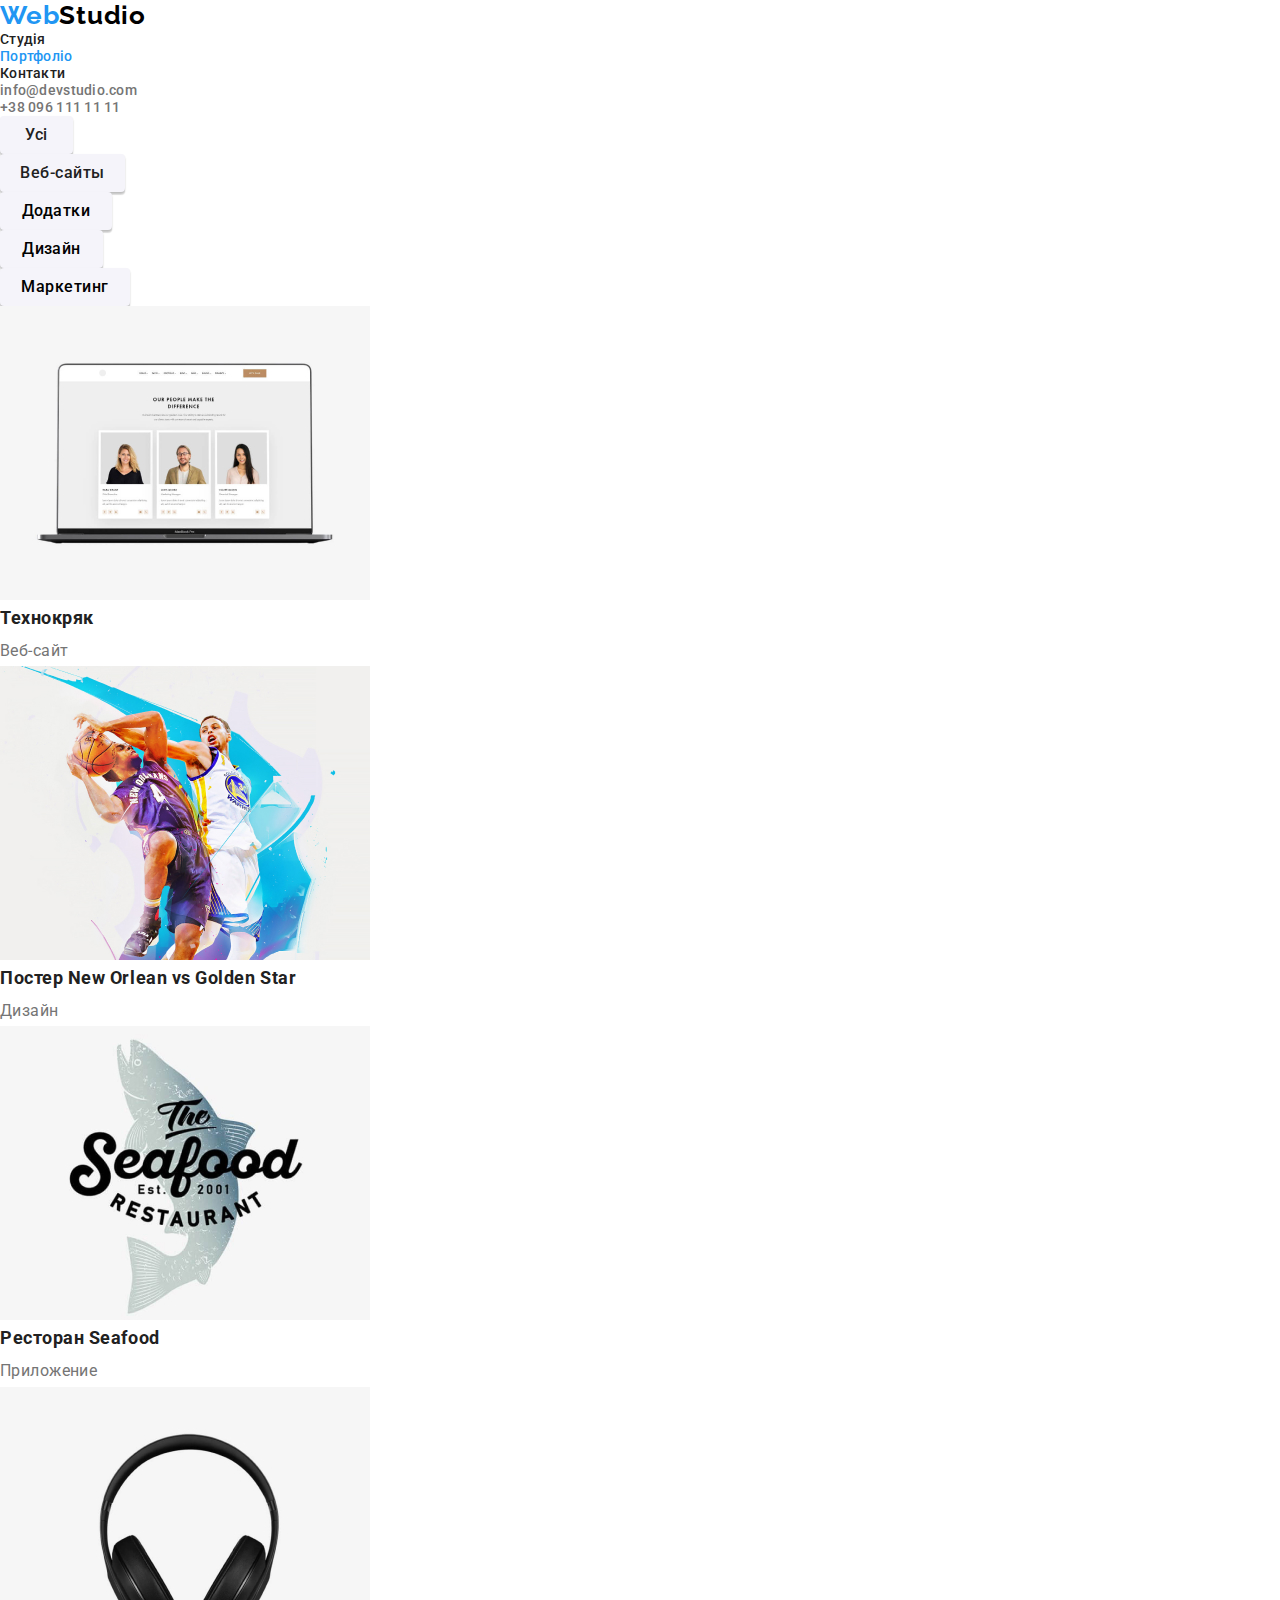
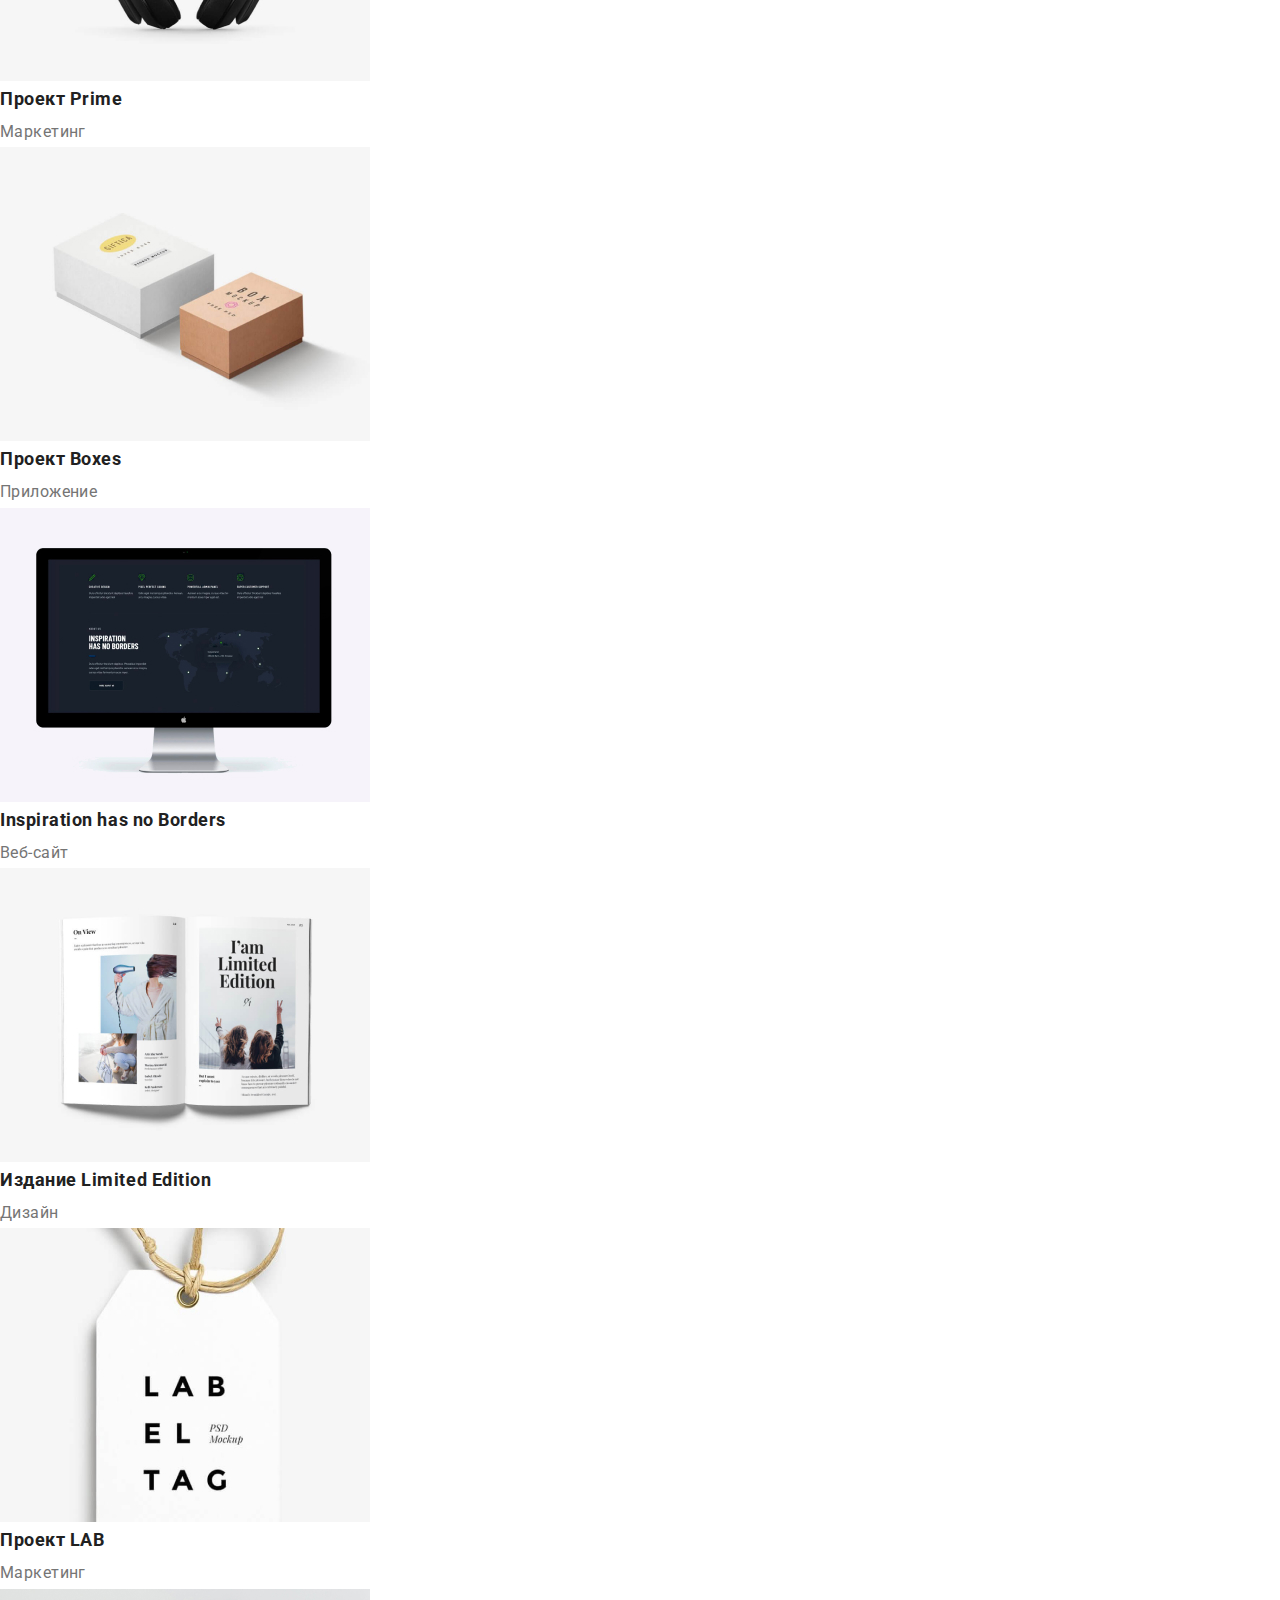
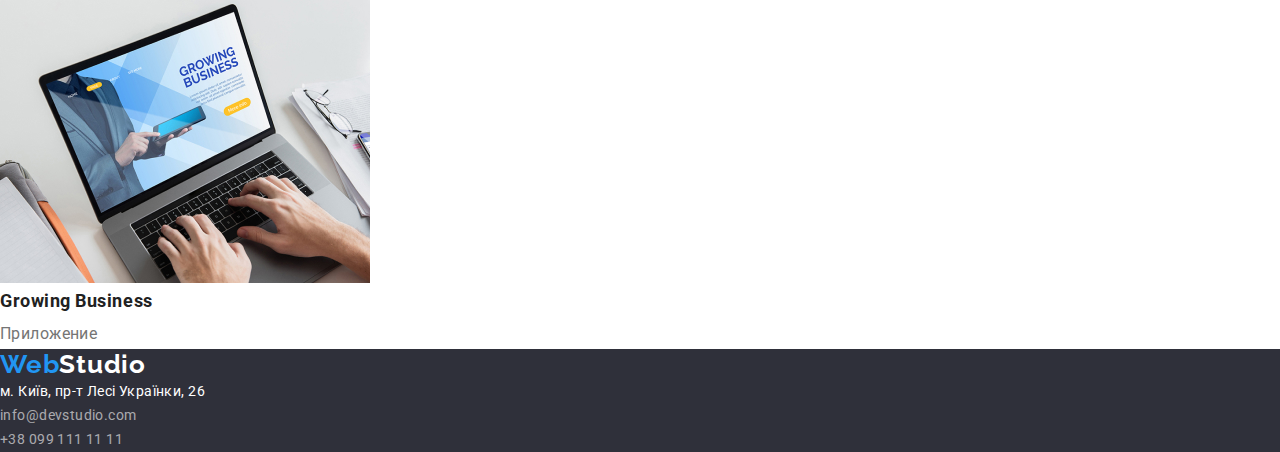
==== commit dc7b0cb8: "начал 3 дз" ====
--- a/portfolio.html
+++ b/portfolio.html
@@ -4,10 +4,14 @@
     <meta charset="UTF-8" />
     <meta http-equiv="X-UA-Compatible" content="IE=edge" />
     <meta name="viewport" content="width=device-width, initial-scale=1.0" />
-    <title>портфолио без кучи ошибок=)</title>
+    <title>портфолио</title>
     <link
       href="https://fonts.googleapis.com/css2?family=Raleway:wght@700&family=Roboto:wght@400;500;700;900&display=swap"
       rel="stylesheet"
+    />
+    <link
+      rel="stylesheet"
+      href="https://cdnjs.cloudflare.com/ajax/libs/modern-normalize/1.1.0/modern-normalize.min.css"
     />
     <link rel="stylesheet" href="./css/styles.css" />
   </head>
--- a/css/styles.css
+++ b/css/styles.css
@@ -10,12 +10,33 @@
   --font-main: 'Roboto', sans-serif;
   --font-logo: 'Raleway', sans-serif;
 }
+html {
+  box-sizing: border-box;
+}
+*,
+*::before *::after {
+  box-sizing: inherit;
+}
+h1,
+h2,
+h3,
+h4,
+h5,
+h6,
+p {
+  margin-top: 0;
+  margin-bottom: 0;
+}
 body {
+  margin: 0;
   font-family: 'Roboto', sans-serif;
   color: var(--color-text-title);
   background-color: var(--color-background-primary);
   font-size: 14px;
   letter-spacing: 0.03em;
+}
+img {
+  display: block;
 }
 .studia-link {
   color: var(--color-text-title);
@@ -156,35 +177,39 @@
 }
 .job-title {
   color: var(--color-p);
-  font-size: 16;
+  font-size: 16px;
   line-height: 1.19;
   text-align: center;
 }
 .subject-text {
   color: var(--color-p);
-  font-size: 16;
+  font-size: 16px;
   line-height: 1.9;
 }
 .list {
   list-style: none;
+  padding: 0;
+  margin: 0;
 }
 .heading-uppercase {
   text-transform: uppercase;
   line-height: 1.4;
+  font-size: 14px;
 }
 .button {
+  display: inline-block;
   background: var(--color-accent);
   box-shadow: 0px 4px 4px rgba(0, 0, 0, 0.15);
   border-radius: 4px;
   color: var(--color-background-primary);
-  width: 200px;
+  min-width: 200px;
   height: 50px;
   border: 0;
   font-size: 16px;
   font-family: 'Roboto', sans-serif;
   font-weight: 700;
   line-height: 1.9;
-  align: Center;
+  text-align: Center;
   letter-spacing: 0.06em;
   cursor: pointer;
 }
@@ -201,7 +226,7 @@
 }
 .button2 {
   background: #f5f4fa;
-  width: 73px;
+  min-width: 73px;
   height: 38px;
   color: #212121;
   border: 0;
@@ -221,7 +246,7 @@
   color: #ffffff;
 }
 .button3 {
-  width: 125px;
+  min-width: 125px;
   height: 38px;
   color: #212121;
   background: #f5f4fa;
@@ -243,7 +268,7 @@
   color: #ffffff;
 }
 .button4 {
-  width: 112px;
+  min-width: 112px;
   height: 38px;
   background: #f5f4fa;
   border-radius: 4px;
@@ -264,7 +289,7 @@
   color: #ffffff;
 }
 .button5 {
-  width: 103px;
+  min-width: 103px;
   height: 38px;
   background: #f5f4fa;
   border-radius: 4px;
@@ -285,7 +310,7 @@
   color: #ffffff;
 }
 .button6 {
-  width: 130px;
+  min-width: 130px;
   height: 38px;
   background: #f5f4fa;
   border-radius: 4px;
